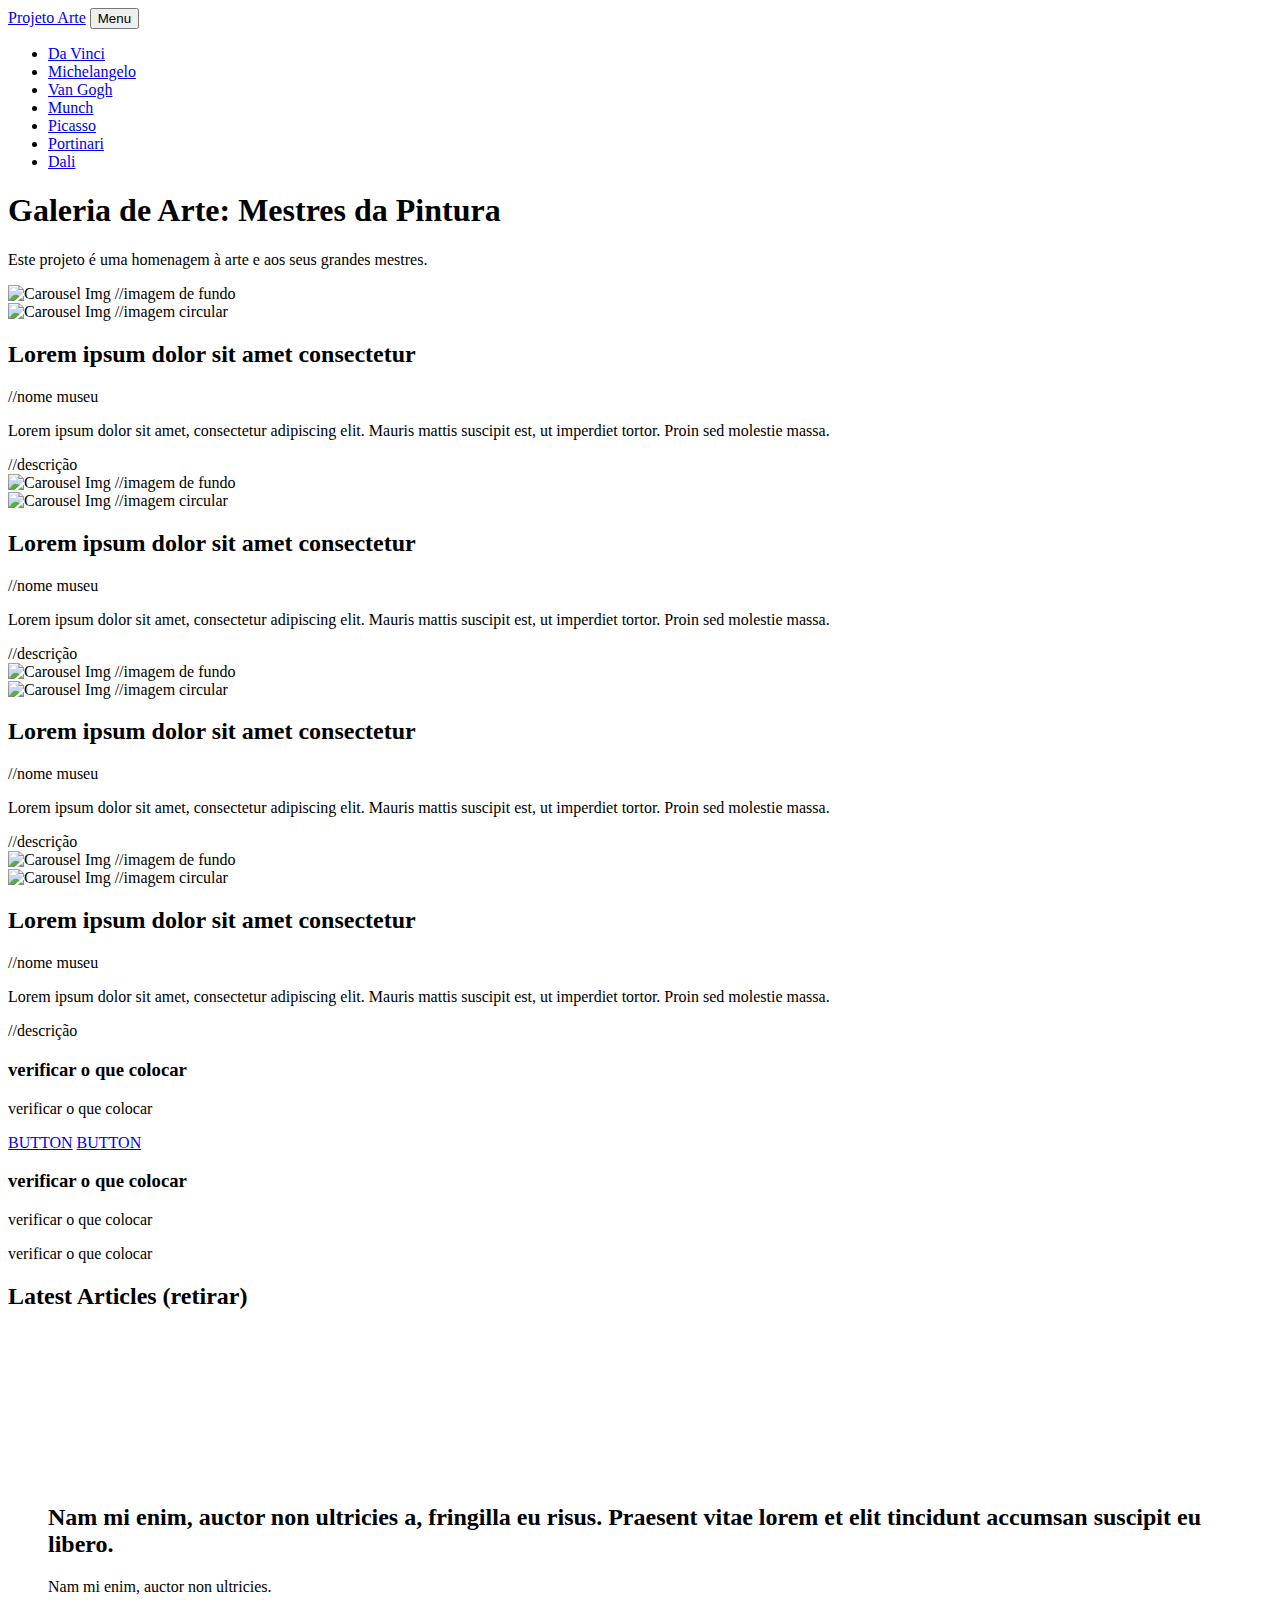
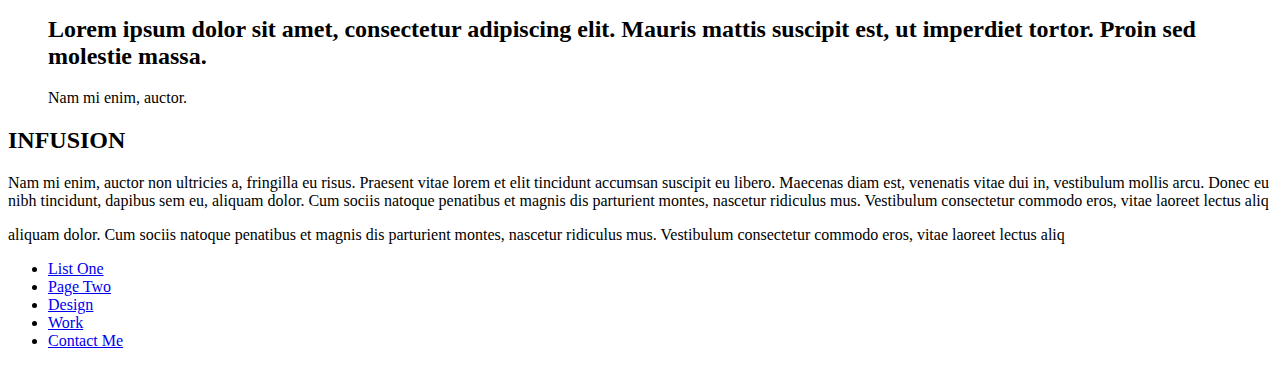
==== public/index.html @ d1f0acb3 "Add files via upload" ====
<!doctype html>
<html lang="pt-br">
    <head>
        <title> Projeto Arte </title>
        <meta charset="utf-8">  
        <meta name="viewport" content="width=device-width, initial-scale=1">
        <meta name="author" content="Thayná">
        <meta name="description" content="Este projeto é uma homenagem à arte e aos seus grandes mestres.">
        <meta name="keywords" content="html5, tecnologia">

        <script src="https://kit.fontawesome.com/cc080146df.js" crossorigin="anonymous"></script>

        <link rel="stylesheet" href=""> 
    </head>
  
    <body>
        
        <header>
          <a href="index.html">Projeto Arte</a>
          
          <button>Menu</button>
          
          <nav>
            <ul>
              <li><a href="#">Da Vinci</a></li>
              <li><a href="#">Michelangelo</a></li>
              <li><a href="#">Van Gogh</a></li>
              <li><a href="#">Munch</a></li>
              <li><a href="#">Picasso</a></li>
              <li><a href="#">Portinari</a></li>
              <li><a href="#">Dali</a></li>
            </ul>
          </nav>
        </header>
        
        <section>            
          <h1>
            Galeria de Arte: Mestres da Pintura
          </h1>
          <p>Este projeto é uma homenagem à arte e aos seus grandes mestres.</p>                      
        </section>

        
        <section>
          <article>               
            
            <img src="img/c01.jpg" alt="Carousel Img"> //imagem de fundo
            
            <div>
              <img src="img/teamsprite_01.png" alt="Carousel Img"> //imagem circular
            </div>
            <div>
              <h2>Lorem ipsum dolor sit amet consectetur</h2>  //nome museu
              <p>Lorem ipsum dolor sit amet, consectetur adipiscing elit. Mauris mattis suscipit est, ut imperdiet 
                tortor. Proin sed molestie massa.</p> //descrição
            </div>

            <img src="img/c01.jpg" alt="Carousel Img"> //imagem de fundo
            
            <div>
              <img src="img/teamsprite_01.png" alt="Carousel Img"> //imagem circular
            </div>
            <div>
              <h2>Lorem ipsum dolor sit amet consectetur</h2>  //nome museu
              <p>Lorem ipsum dolor sit amet, consectetur adipiscing elit. Mauris mattis suscipit est, ut imperdiet 
                tortor. Proin sed molestie massa.</p> //descrição
            </div>

            <img src="img/c01.jpg" alt="Carousel Img"> //imagem de fundo
            
            <div>
              <img src="img/teamsprite_01.png" alt="Carousel Img"> //imagem circular
            </div>
            <div>
              <h2>Lorem ipsum dolor sit amet consectetur</h2>  //nome museu
              <p>Lorem ipsum dolor sit amet, consectetur adipiscing elit. Mauris mattis suscipit est, ut imperdiet 
                tortor. Proin sed molestie massa.</p> //descrição
            </div>

            <img src="img/c01.jpg" alt="Carousel Img"> //imagem de fundo
            
            <div>
              <img src="img/teamsprite_01.png" alt="Carousel Img"> //imagem circular
            </div>
            <div>
              <h2>Lorem ipsum dolor sit amet consectetur</h2>  //nome museu
              <p>Lorem ipsum dolor sit amet, consectetur adipiscing elit. Mauris mattis suscipit est, ut imperdiet 
                tortor. Proin sed molestie massa.</p> //descrição
            </div>
          </article>            
        </section>
        

        <section>
          
          <article>
            <h3>verificar o que colocar</h3>
            <p>verificar o que colocar</p>            
            <a href="#">BUTTON</a>
            <a href="#">BUTTON</a>
          </article>

          <article>
            <h3>verificar o que colocar</h3>
            <p>verificar o que colocar</p>
            <p>verificar o que colocar</p>
          </article>  
          
        </section>

        <section>
          <h2>Latest Articles (retirar)</h2>

          <div>
              <a href="#"><img src="img/articles/01.jpg" alt=""></a>
              <a href="#"><img src="img/articles/02.jpg" alt=""></a>
              <a href="#"><img src="img/articles/03.jpg" alt=""></a>
              <a href="#"><img src="img/articles/04.jpg" alt=""></a>
              <a href="#"><img src="img/articles/05.jpg" alt=""></a>
              <a href="#"><img src="img/articles/06.jpg" alt=""></a>
              <a href="#"><img src="img/articles/07.jpg" alt=""></a>
              <a href="#"><img src="img/articles/08.jpg" alt=""></a>
              <a href="#"><img src="img/articles/09.jpg" alt=""></a>
              <a href="#"><img src="img/articles/10.jpg" alt=""></a>
              <a href="#"><img src="img/articles/11.jpg" alt=""></a>
              <a href="#"><img src="img/articles/12.jpg" alt=""></a>
          </div>
        </section>

        <div>            
          <div>
            <figure><img alt="" src="img/slider/slide-01.png" /></figure>
            <figure><img alt="" src="img/slider/slide-02.png" /></figure>
            <figure><img alt="" src="img/slider/slide-01.png" /></figure>
            <figure><img alt="" src="img/slider/slide-02.png" /></figure>
            <span class="prev"><i class="fas fa-angle-left fa-4x"></i></span>
            <span class="next"><i class="fas fa-angle-right fa-4x"></i></span>
          </div>                    
        </div>
        
        <section>

          <div>
            <figure>
              <h2>Nam mi enim, auctor non ultricies a, fringilla eu risus. Praesent vitae lorem et elit tincidunt accumsan suscipit eu libero. </h2>
              <figcaption>
                Nam mi enim, auctor non ultricies.
              </figcaption>
            </figure>
            <figure>
              <h2>Lorem ipsum dolor sit amet, consectetur adipiscing elit. Mauris mattis suscipit est, ut imperdiet tortor. Proin sed molestie massa.</h2>
              <figcaption>
                Nam mi enim, auctor.
              </figcaption>
            </figure>
          </div>
          
          <span class="prev"><i class="fas fa-angle-left fa-2x"></i></span>
          <span class="next"><i class="fas fa-angle-right fa-2x"></i></span>
          
        </section>

        <footer>
          <h2>INFUSION</h2>
        
          <p>Nam mi enim, auctor non ultricies a, fringilla eu risus. Praesent vitae lorem et elit tincidunt accumsan suscipit eu libero. Maecenas diam est, venenatis vitae dui in, vestibulum mollis arcu. Donec eu nibh tincidunt, dapibus sem eu, aliquam dolor. Cum sociis natoque penatibus et magnis dis parturient montes, nascetur ridiculus mus. Vestibulum consectetur commodo eros, vitae laoreet lectus aliq</p>

          <p>aliquam dolor. Cum sociis natoque penatibus et magnis dis parturient montes, nascetur ridiculus mus. Vestibulum consectetur commodo eros, vitae laoreet lectus aliq</p>

          <ul>
            <li><a href="#">List One</a></li>
            <li><a href="#">Page Two</a></li>
            <li><a href="#">Design</a></li>
            <li><a href="#">Work</a></li>
            <li><a href="#">Contact Me</a></li>
          </ul>
        </footer>
    </body>
</html>
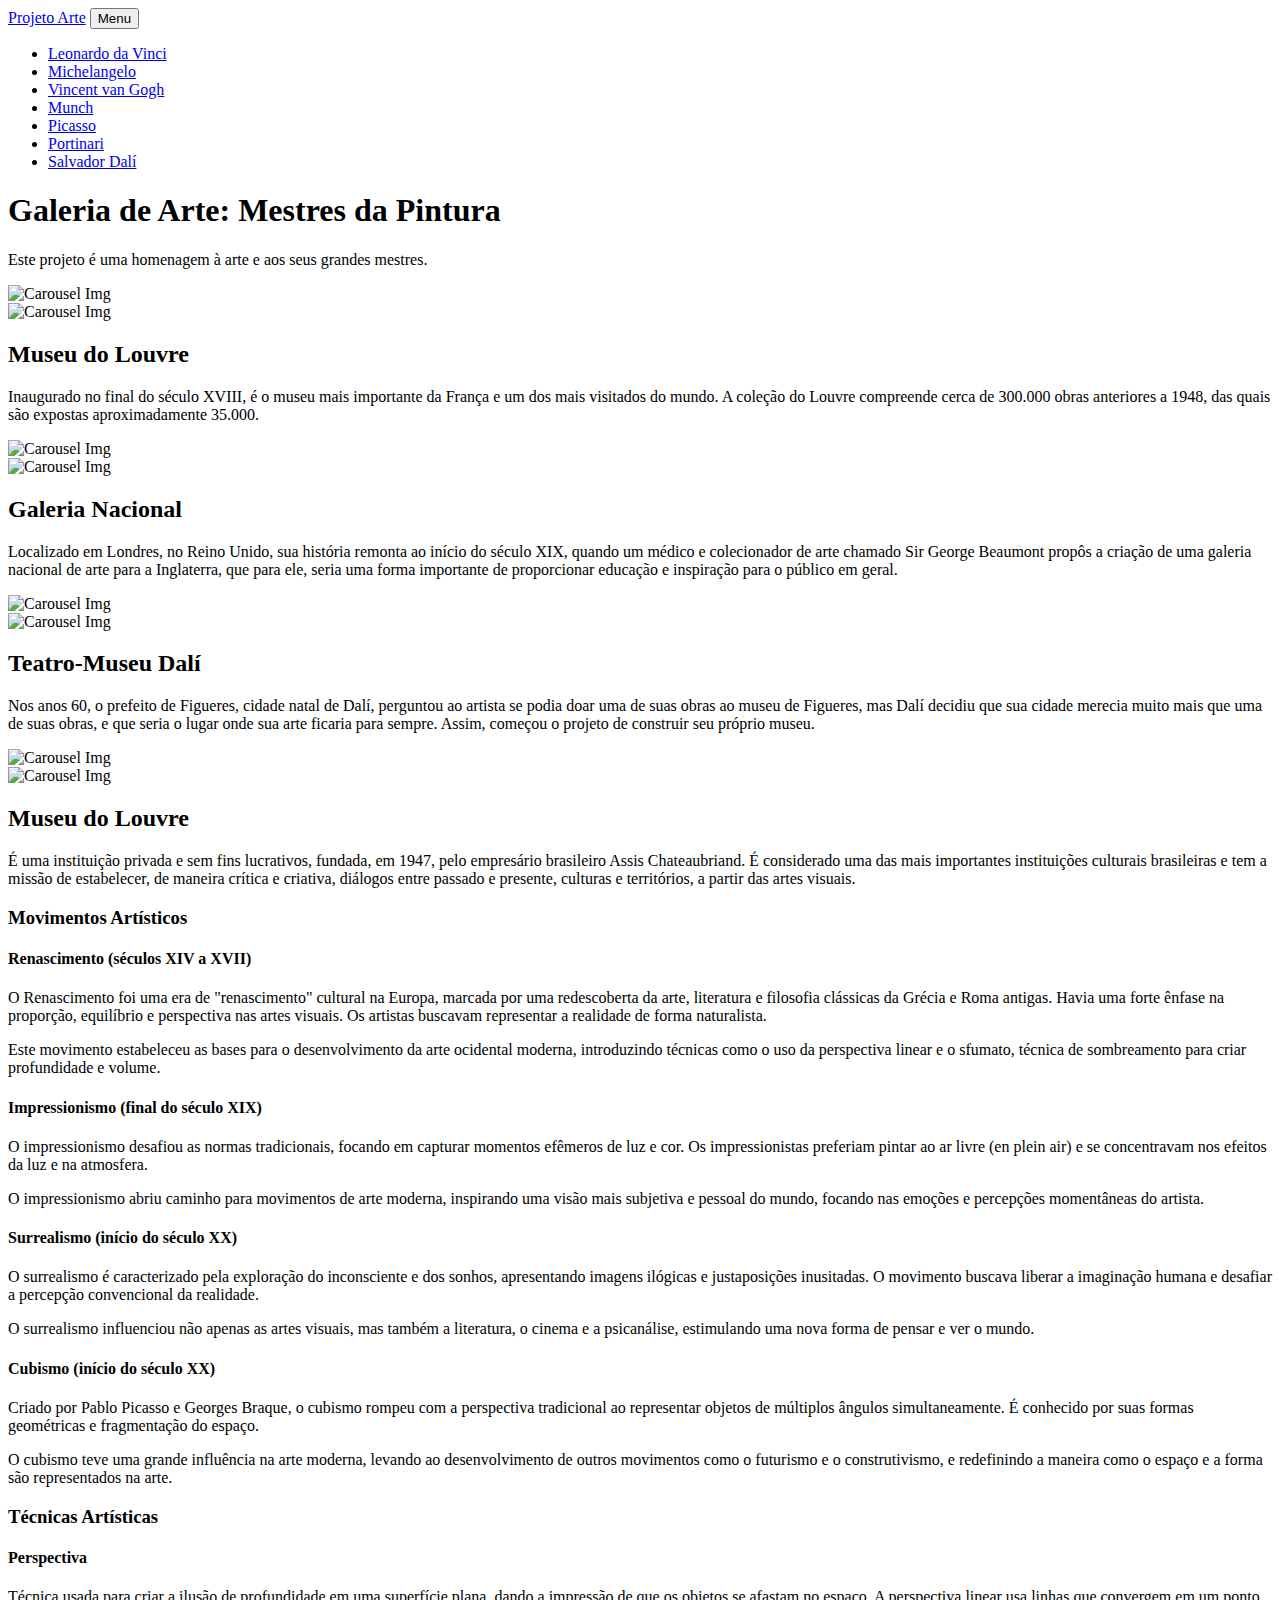
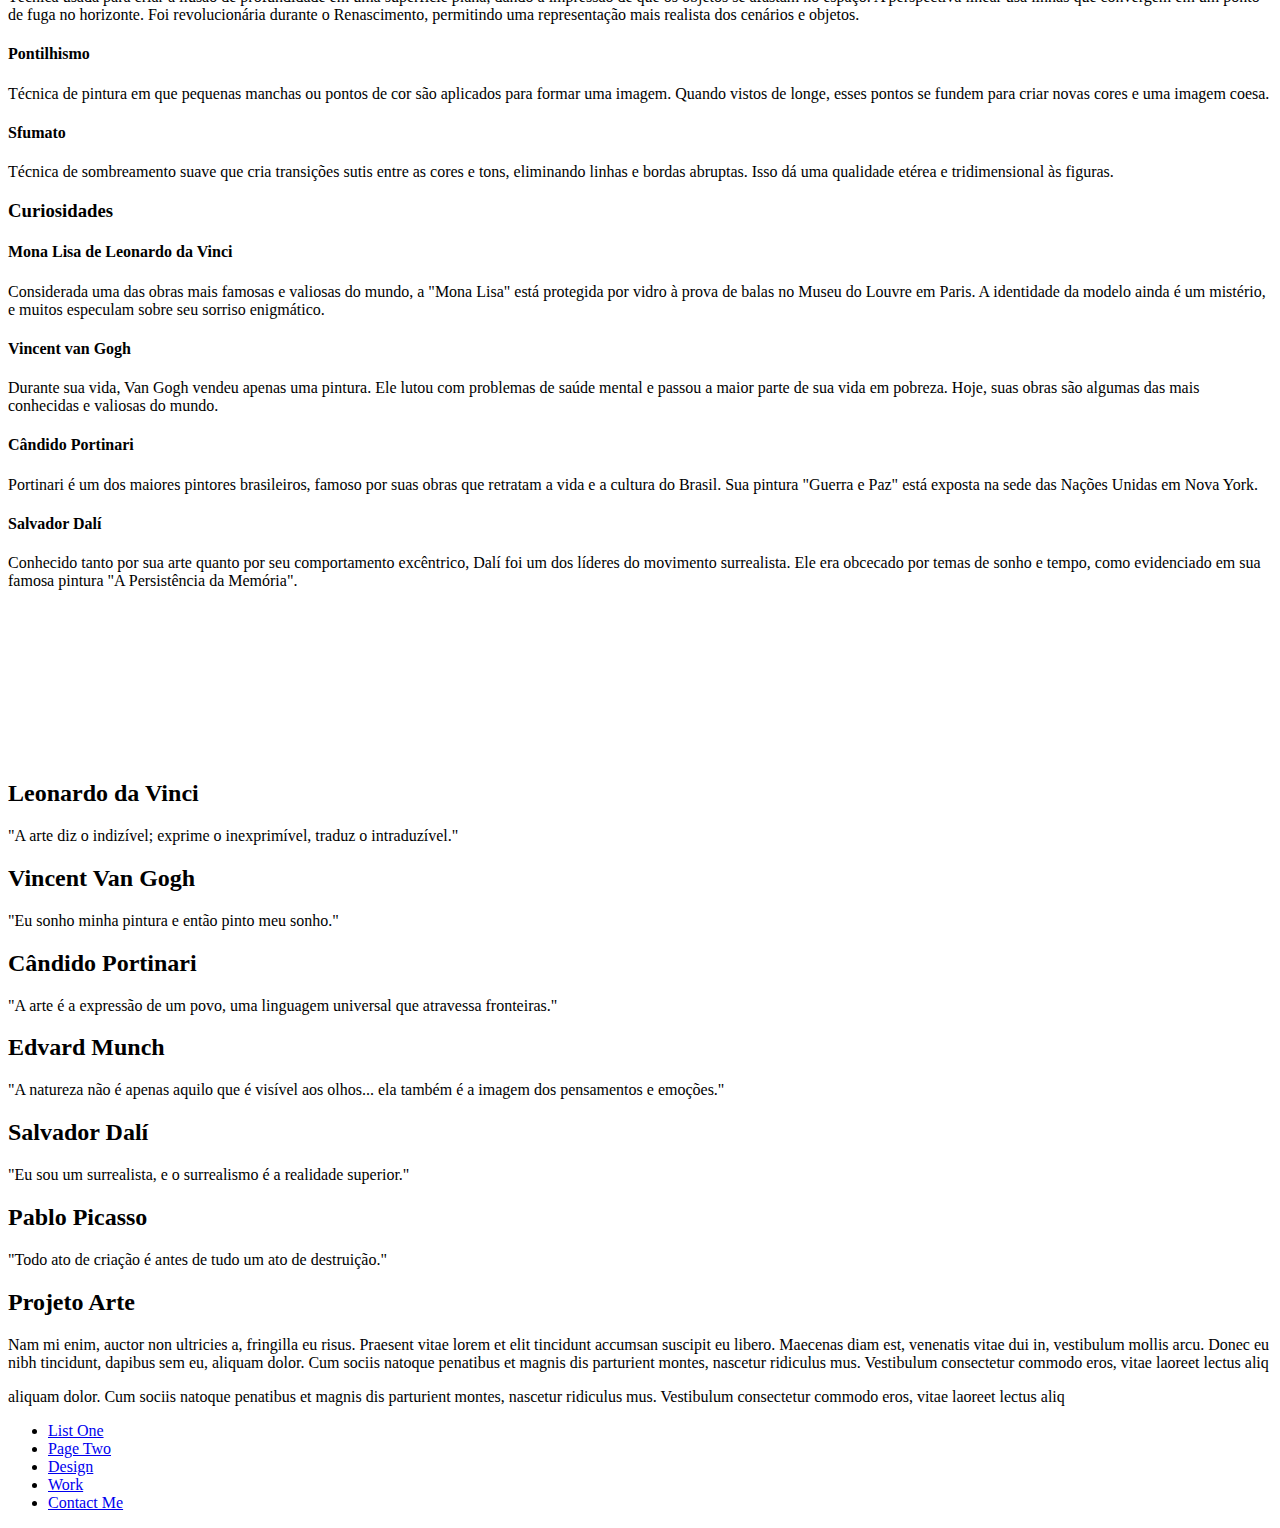
==== commit 824fe67d: "Alterações no corpo do HTML." ====
--- a/public/index.html
+++ b/public/index.html
@@ -10,7 +10,7 @@
 
         <script src="https://kit.fontawesome.com/cc080146df.js" crossorigin="anonymous"></script>
 
-        <link rel="stylesheet" href=""> 
+        <link rel="stylesheet" href="/public/style.css"> 
     </head>
   
     <body>
@@ -22,13 +22,13 @@
           
           <nav>
             <ul>
-              <li><a href="#">Da Vinci</a></li>
+              <li><a href="#">Leonardo da Vinci</a></li>
               <li><a href="#">Michelangelo</a></li>
-              <li><a href="#">Van Gogh</a></li>
+              <li><a href="#">Vincent van Gogh</a></li>
               <li><a href="#">Munch</a></li>
               <li><a href="#">Picasso</a></li>
               <li><a href="#">Portinari</a></li>
-              <li><a href="#">Dali</a></li>
+              <li><a href="#">Salvador Dalí</a></li>
             </ul>
           </nav>
         </header>
@@ -40,90 +40,136 @@
           <p>Este projeto é uma homenagem à arte e aos seus grandes mestres.</p>                      
         </section>
 
-        
-        <section>
-          <article>               
-            
-            <img src="img/c01.jpg" alt="Carousel Img"> //imagem de fundo
-            
-            <div>
-              <img src="img/teamsprite_01.png" alt="Carousel Img"> //imagem circular
-            </div>
-            <div>
-              <h2>Lorem ipsum dolor sit amet consectetur</h2>  //nome museu
-              <p>Lorem ipsum dolor sit amet, consectetur adipiscing elit. Mauris mattis suscipit est, ut imperdiet 
-                tortor. Proin sed molestie massa.</p> //descrição
-            </div>
-
-            <img src="img/c01.jpg" alt="Carousel Img"> //imagem de fundo
-            
-            <div>
-              <img src="img/teamsprite_01.png" alt="Carousel Img"> //imagem circular
-            </div>
-            <div>
-              <h2>Lorem ipsum dolor sit amet consectetur</h2>  //nome museu
-              <p>Lorem ipsum dolor sit amet, consectetur adipiscing elit. Mauris mattis suscipit est, ut imperdiet 
-                tortor. Proin sed molestie massa.</p> //descrição
-            </div>
-
-            <img src="img/c01.jpg" alt="Carousel Img"> //imagem de fundo
-            
-            <div>
-              <img src="img/teamsprite_01.png" alt="Carousel Img"> //imagem circular
-            </div>
-            <div>
-              <h2>Lorem ipsum dolor sit amet consectetur</h2>  //nome museu
-              <p>Lorem ipsum dolor sit amet, consectetur adipiscing elit. Mauris mattis suscipit est, ut imperdiet 
-                tortor. Proin sed molestie massa.</p> //descrição
-            </div>
-
-            <img src="img/c01.jpg" alt="Carousel Img"> //imagem de fundo
-            
-            <div>
-              <img src="img/teamsprite_01.png" alt="Carousel Img"> //imagem circular
-            </div>
-            <div>
-              <h2>Lorem ipsum dolor sit amet consectetur</h2>  //nome museu
-              <p>Lorem ipsum dolor sit amet, consectetur adipiscing elit. Mauris mattis suscipit est, ut imperdiet 
-                tortor. Proin sed molestie massa.</p> //descrição
-            </div>
-          </article>            
+        <section>
+          <article>               
+            
+            <img src="/assets/images/monalisa.png" alt="Carousel Img">
+            
+            <div>
+              <img src="/assets/images/louvre.png" alt="Carousel Img">
+            </div>
+            <div>
+              <h2>Museu do Louvre</h2>
+              <p>Inaugurado no final do século XVIII, é o museu mais importante da França e um dos mais visitados do mundo. A coleção do Louvre compreende cerca de 300.000 obras anteriores a 1948, das quais são expostas aproximadamente 35.000.</p>
+            </div>
+
+          </article>   
+          
+          <article>               
+            
+            <img src="/assets/images/osgirassois.png" alt="Carousel Img">
+            
+            <div>
+              <img src="/assets/images/nationalgallery.png" alt="Carousel Img">
+            </div>
+            <div>
+              <h2>Galeria Nacional</h2>
+              <p>Localizado em Londres, no Reino Unido, sua história remonta ao início do século XIX, quando um médico e colecionador de arte chamado Sir George Beaumont propôs a criação de uma galeria nacional de arte para a Inglaterra, que para ele, seria uma forma importante de proporcionar educação e inspiração para o público em geral.</p>
+            </div>
+
+          </article> 
+
+          <article>               
+            
+            <img src="/assets/images/persistenciadamemoria.png" alt="Carousel Img">
+            
+            <div>
+              <img src="/assets/images/museudali.png" alt="Carousel Img">
+            </div>
+            <div>
+              <h2>Teatro-Museu Dalí</h2>
+              <p>Nos anos 60, o prefeito de Figueres, cidade natal de Dalí, perguntou ao artista se podia doar uma de suas obras ao museu de Figueres, mas Dalí decidiu que sua cidade merecia muito mais que uma de suas obras, e que seria o lugar onde sua arte ficaria para sempre. Assim, começou o projeto de construir seu próprio museu.</p>
+            </div>
+
+          </article> 
+
+          <article>               
+            
+            <img src="/assets/images/osretirantes.png" alt="Carousel Img">
+            
+            <div>
+              <img src="/assets/images/museuartesaopaulo.png" alt="Carousel Img">
+            </div>
+            <div>
+              <h2>Museu do Louvre</h2>
+              <p>É uma instituição privada e sem fins lucrativos, fundada, em 1947, pelo empresário brasileiro Assis Chateaubriand.  É considerado uma das mais importantes instituições culturais brasileiras e tem a missão de estabelecer, de maneira crítica e criativa, diálogos entre passado e presente, culturas e territórios, a partir das artes visuais.</p>
+            </div>
+
+          </article> 
+
         </section>
         
 
         <section>
           
           <article>
-            <h3>verificar o que colocar</h3>
-            <p>verificar o que colocar</p>            
-            <a href="#">BUTTON</a>
-            <a href="#">BUTTON</a>
+            <h3>Movimentos Artísticos</h3>
+
+            <h4>Renascimento (séculos XIV a XVII)</h4>
+
+            <p>O Renascimento foi uma era de "renascimento" cultural na Europa, marcada por uma redescoberta da arte, literatura e filosofia clássicas da Grécia e Roma antigas. Havia uma forte ênfase na proporção, equilíbrio e perspectiva nas artes visuais. Os artistas buscavam representar a realidade de forma naturalista.</p>            
+            <p>Este movimento estabeleceu as bases para o desenvolvimento da arte ocidental moderna, introduzindo técnicas como o uso da perspectiva linear e o sfumato, técnica de sombreamento para criar profundidade e volume.</p>
+        
+            <h4>Impressionismo (final do século XIX)</h4>
+
+            <p>O impressionismo desafiou as normas tradicionais, focando em capturar momentos efêmeros de luz e cor. Os impressionistas preferiam pintar ao ar livre (en plein air) e se concentravam nos efeitos da luz e na atmosfera.</p>
+            <p>O impressionismo abriu caminho para movimentos de arte moderna, inspirando uma visão mais subjetiva e pessoal do mundo, focando nas emoções e percepções momentâneas do artista.</p>
+
+            <h4>Surrealismo (início do século XX)</h4>
+
+            <p>O surrealismo é caracterizado pela exploração do inconsciente e dos sonhos, apresentando imagens ilógicas e justaposições inusitadas. O movimento buscava liberar a imaginação humana e desafiar a percepção convencional da realidade.</p>
+            <p>O surrealismo influenciou não apenas as artes visuais, mas também a literatura, o cinema e a psicanálise, estimulando uma nova forma de pensar e ver o mundo.</p>
+
+            <h4>Cubismo (início do século XX)</h4>
+
+            <p>Criado por Pablo Picasso e Georges Braque, o cubismo rompeu com a perspectiva tradicional ao representar objetos de múltiplos ângulos simultaneamente. É conhecido por suas formas geométricas e fragmentação do espaço.</p>
+            <p>O cubismo teve uma grande influência na arte moderna, levando ao desenvolvimento de outros movimentos como o futurismo e o construtivismo, e redefinindo a maneira como o espaço e a forma são representados na arte.</p>
           </article>
 
           <article>
-            <h3>verificar o que colocar</h3>
-            <p>verificar o que colocar</p>
-            <p>verificar o que colocar</p>
-          </article>  
-          
-        </section>
-
-        <section>
-          <h2>Latest Articles (retirar)</h2>
+            <h3>Técnicas Artísticas</h3>
+
+            <h4>Perspectiva</h4>
+            <p>Técnica usada para criar a ilusão de profundidade em uma superfície plana, dando a impressão de que os objetos se afastam no espaço. A perspectiva linear usa linhas que convergem em um ponto de fuga no horizonte. Foi revolucionária durante o Renascimento, permitindo uma representação mais realista dos cenários e objetos.</p>
+
+            <h4>Pontilhismo</h4>
+            <p>Técnica de pintura em que pequenas manchas ou pontos de cor são aplicados para formar uma imagem. Quando vistos de longe, esses pontos se fundem para criar novas cores e uma imagem coesa.</p>
+
+            <h4>Sfumato</h4>
+            <p>Técnica de sombreamento suave que cria transições sutis entre as cores e tons, eliminando linhas e bordas abruptas. Isso dá uma qualidade etérea e tridimensional às figuras.</p>
+            
+            <h3>Curiosidades</h3>
+
+            <h4>Mona Lisa de Leonardo da Vinci</h4>
+            <p>Considerada uma das obras mais famosas e valiosas do mundo, a "Mona Lisa" está protegida por vidro à prova de balas no Museu do Louvre em Paris. A identidade da modelo ainda é um mistério, e muitos especulam sobre seu sorriso enigmático.</p>
+
+            <h4>Vincent van Gogh</h4>
+            <p>Durante sua vida, Van Gogh vendeu apenas uma pintura. Ele lutou com problemas de saúde mental e passou a maior parte de sua vida em pobreza. Hoje, suas obras são algumas das mais conhecidas e valiosas do mundo.</p>
+
+            <h4>Cândido Portinari</h4>
+            <p>Portinari é um dos maiores pintores brasileiros, famoso por suas obras que retratam a vida e a cultura do Brasil. Sua pintura "Guerra e Paz" está exposta na sede das Nações Unidas em Nova York.</p>
+
+            <h4>Salvador Dalí</h4>
+            <p>Conhecido tanto por sua arte quanto por seu comportamento excêntrico, Dalí foi um dos líderes do movimento surrealista. Ele era obcecado por temas de sonho e tempo, como evidenciado em sua famosa pintura "A Persistência da Memória".</p>
+          </article>
+
+        </section>
+
+        <section>
 
           <div>
-              <a href="#"><img src="img/articles/01.jpg" alt=""></a>
-              <a href="#"><img src="img/articles/02.jpg" alt=""></a>
-              <a href="#"><img src="img/articles/03.jpg" alt=""></a>
-              <a href="#"><img src="img/articles/04.jpg" alt=""></a>
-              <a href="#"><img src="img/articles/05.jpg" alt=""></a>
-              <a href="#"><img src="img/articles/06.jpg" alt=""></a>
-              <a href="#"><img src="img/articles/07.jpg" alt=""></a>
-              <a href="#"><img src="img/articles/08.jpg" alt=""></a>
-              <a href="#"><img src="img/articles/09.jpg" alt=""></a>
-              <a href="#"><img src="img/articles/10.jpg" alt=""></a>
-              <a href="#"><img src="img/articles/11.jpg" alt=""></a>
-              <a href="#"><img src="img/articles/12.jpg" alt=""></a>
+              <a href="#"><img src="/assets/images/monalisa.png" alt=""></a>
+              <a href="#"><img src="/assets/images/criacaodeadao.png" alt=""></a>
+              <a href="#"><img src="/assets/images/noiteestrelada2.png" alt=""></a>
+              <a href="#"><img src="/assets/images/ansiedade.png" alt=""></a>
+              <a href="#"><img src="/assets/images/lereve.png" alt=""></a>
+              <a href="#"><img src="/assets/images/osretirantes.png" alt=""></a>
+              <a href="#"><img src="/assets/images/persistenciadamemoria.png" alt=""></a>
+              <a href="#"><img src="/assets/images/ogrito.png" alt=""></a>
+              <a href="#"><img src="/assets/images/damacomarminho.png" alt=""></a>
+              <a href="#"><img src="/assets/images/lavradordecafe.png" alt=""></a>
+              <a href="#"><img src="/assets/images/vangogh.png" alt=""></a>
+              <a href="#"><img src="/assets/images/tormentosantoantonio.png" alt=""></a>
           </div>
         </section>
 
@@ -141,18 +187,43 @@
         <section>
 
           <div>
-            <figure>
-              <h2>Nam mi enim, auctor non ultricies a, fringilla eu risus. Praesent vitae lorem et elit tincidunt accumsan suscipit eu libero. </h2>
-              <figcaption>
-                Nam mi enim, auctor non ultricies.
-              </figcaption>
-            </figure>
-            <figure>
-              <h2>Lorem ipsum dolor sit amet, consectetur adipiscing elit. Mauris mattis suscipit est, ut imperdiet tortor. Proin sed molestie massa.</h2>
-              <figcaption>
-                Nam mi enim, auctor.
-              </figcaption>
-            </figure>
+            <section>
+              <h2>Leonardo da Vinci</h2>
+              <figcaption>
+                "A arte diz o indizível; exprime o inexprimível, traduz o intraduzível."  
+              </figcaption>
+            </section>
+            <section>
+              <h2>Vincent Van Gogh</h2>
+              <figcaption>
+                "Eu sonho minha pintura e então pinto meu sonho."  
+              </figcaption>
+            </section>
+            <section>
+              <h2>Cândido Portinari</h2>
+              <figcaption>
+                "A arte é a expressão de um povo, uma linguagem universal que atravessa fronteiras." 
+              </figcaption>
+            </section>
+            <section>
+              <h2>Edvard Munch</h2>
+              <figcaption>
+                "A natureza não é apenas aquilo que é visível aos olhos... ela também é a imagem dos pensamentos e emoções." 
+              </figcaption>
+            </section>
+
+            <section>
+              <h2>Salvador Dalí</h2>
+              <figcaption>
+                "Eu sou um surrealista, e o surrealismo é a realidade superior." 
+              </figcaption>
+            </section>
+            <section>
+              <h2>Pablo Picasso</h2>
+              <figcaption>
+                "Todo ato de criação é antes de tudo um ato de destruição." 
+              </figcaption>
+            </section>
           </div>
           
           <span class="prev"><i class="fas fa-angle-left fa-2x"></i></span>
@@ -161,7 +232,7 @@
         </section>
 
         <footer>
-          <h2>INFUSION</h2>
+          <h2>Projeto Arte</h2>
         
           <p>Nam mi enim, auctor non ultricies a, fringilla eu risus. Praesent vitae lorem et elit tincidunt accumsan suscipit eu libero. Maecenas diam est, venenatis vitae dui in, vestibulum mollis arcu. Donec eu nibh tincidunt, dapibus sem eu, aliquam dolor. Cum sociis natoque penatibus et magnis dis parturient montes, nascetur ridiculus mus. Vestibulum consectetur commodo eros, vitae laoreet lectus aliq</p>
 
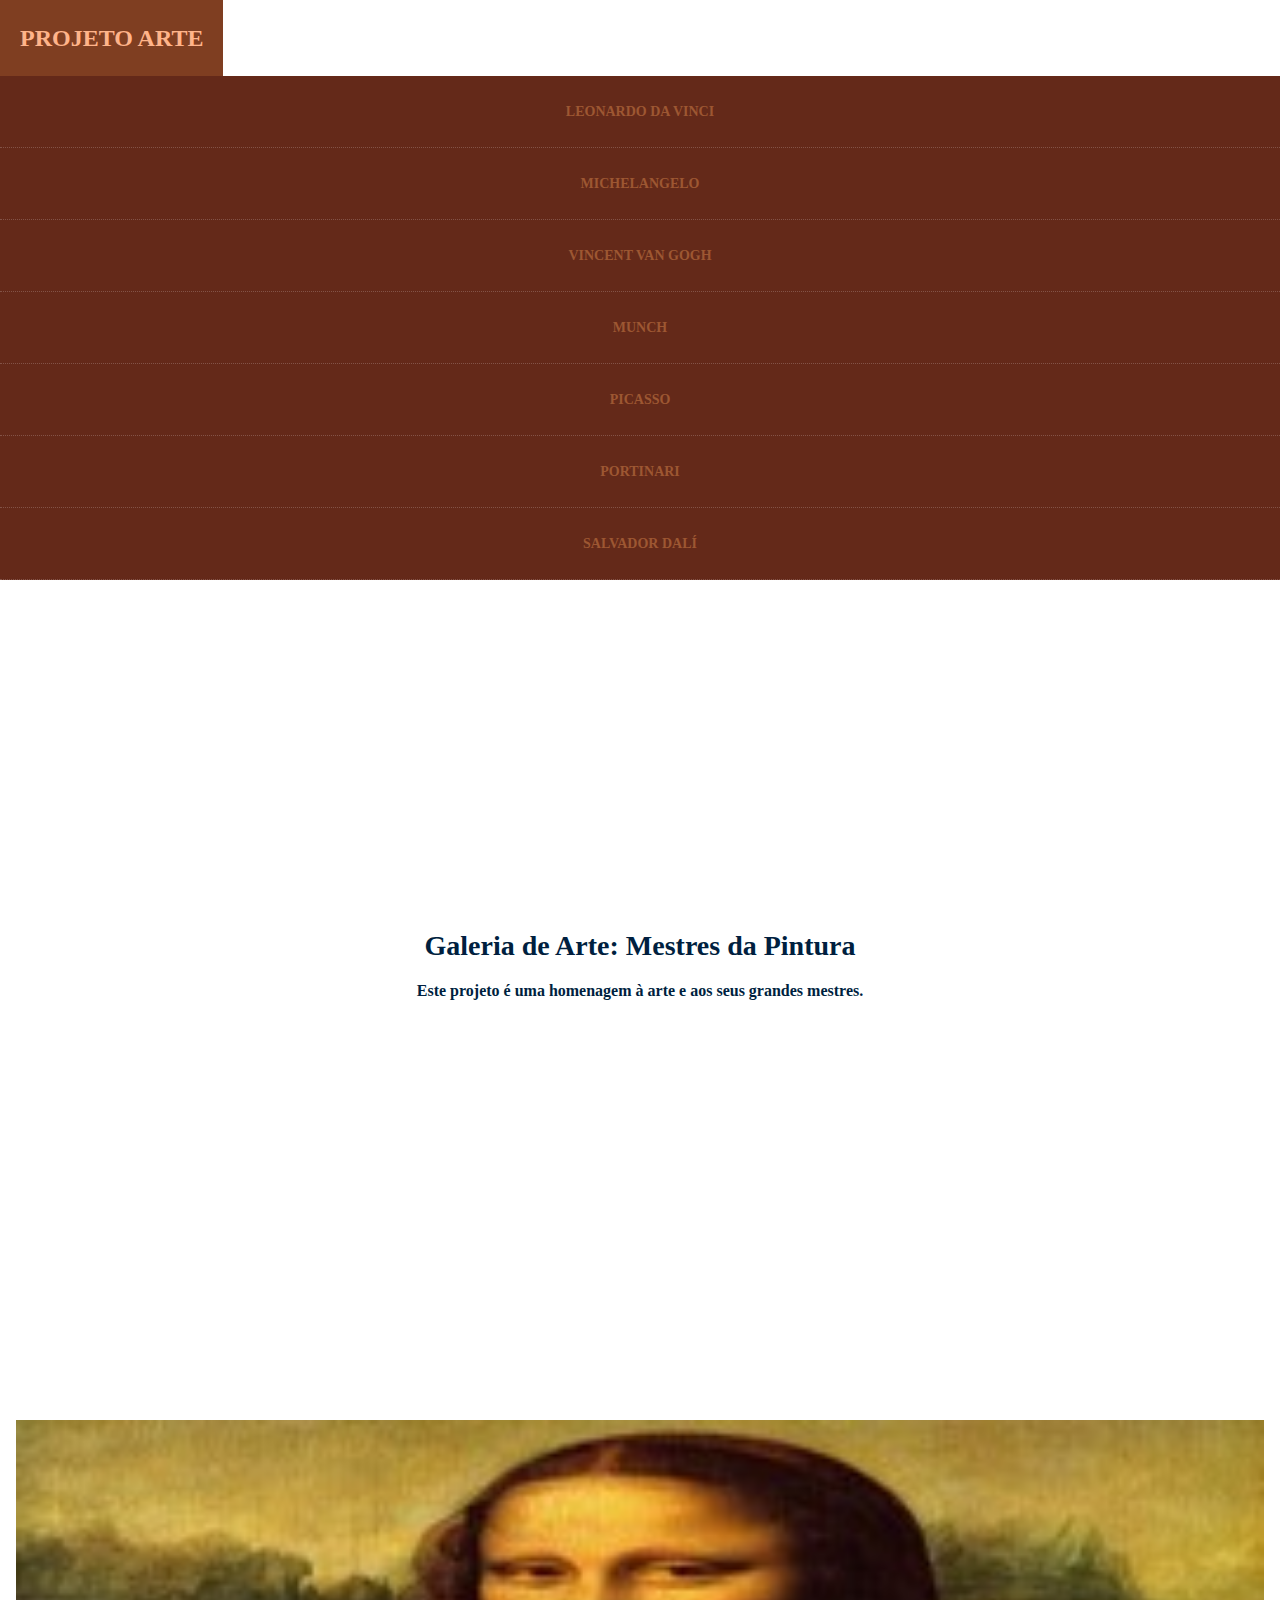
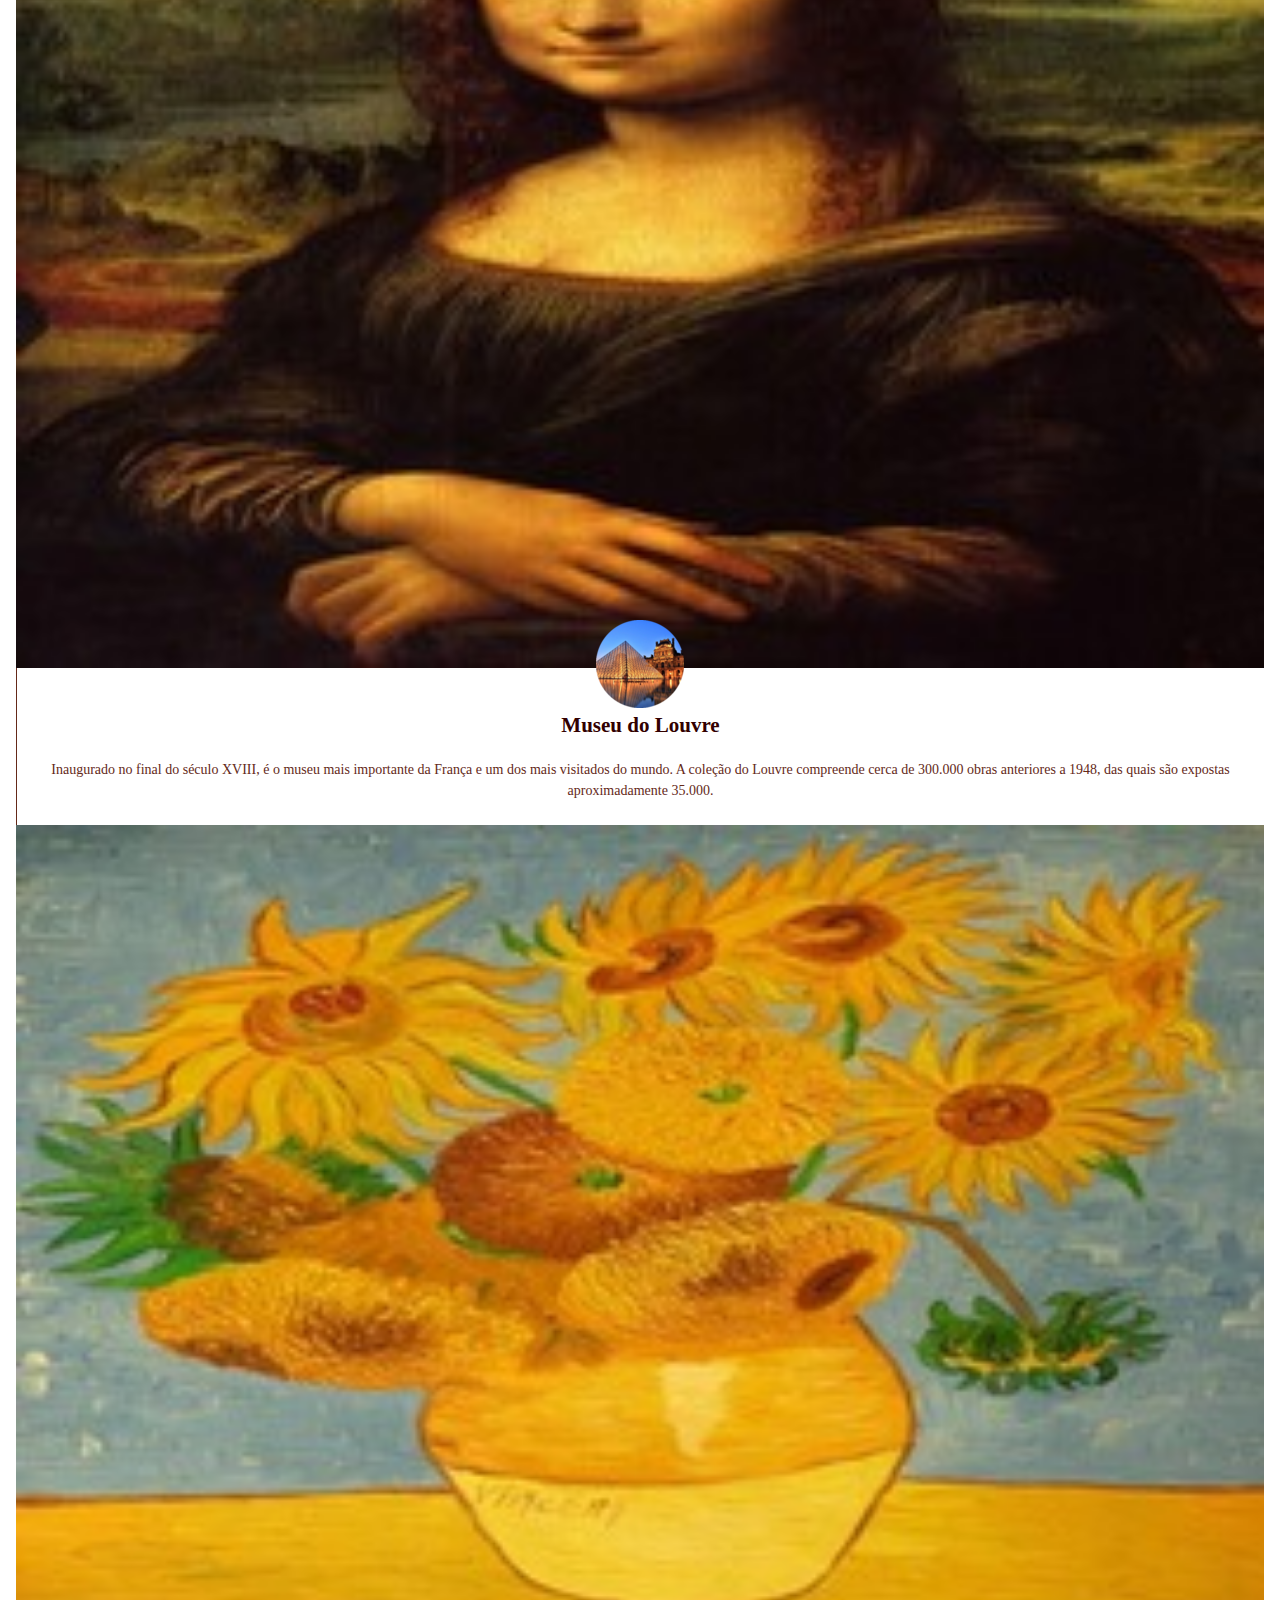
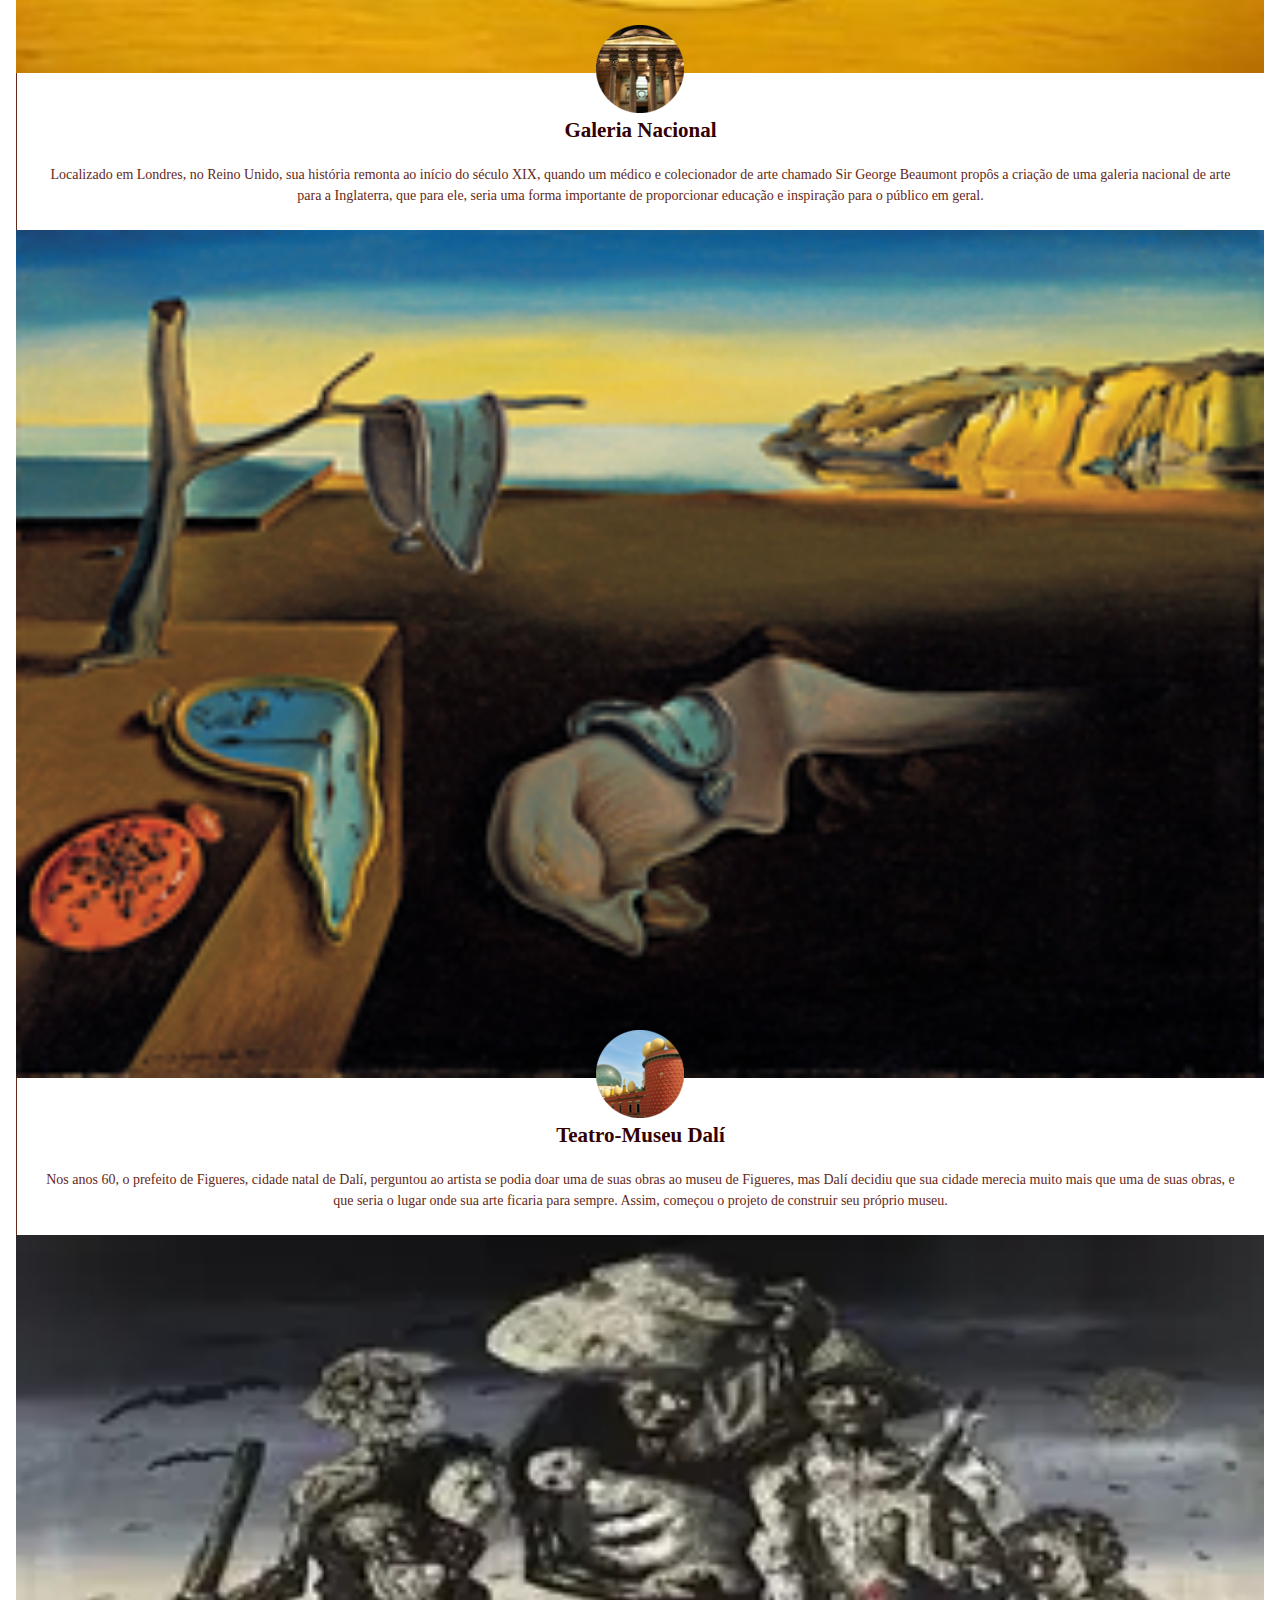
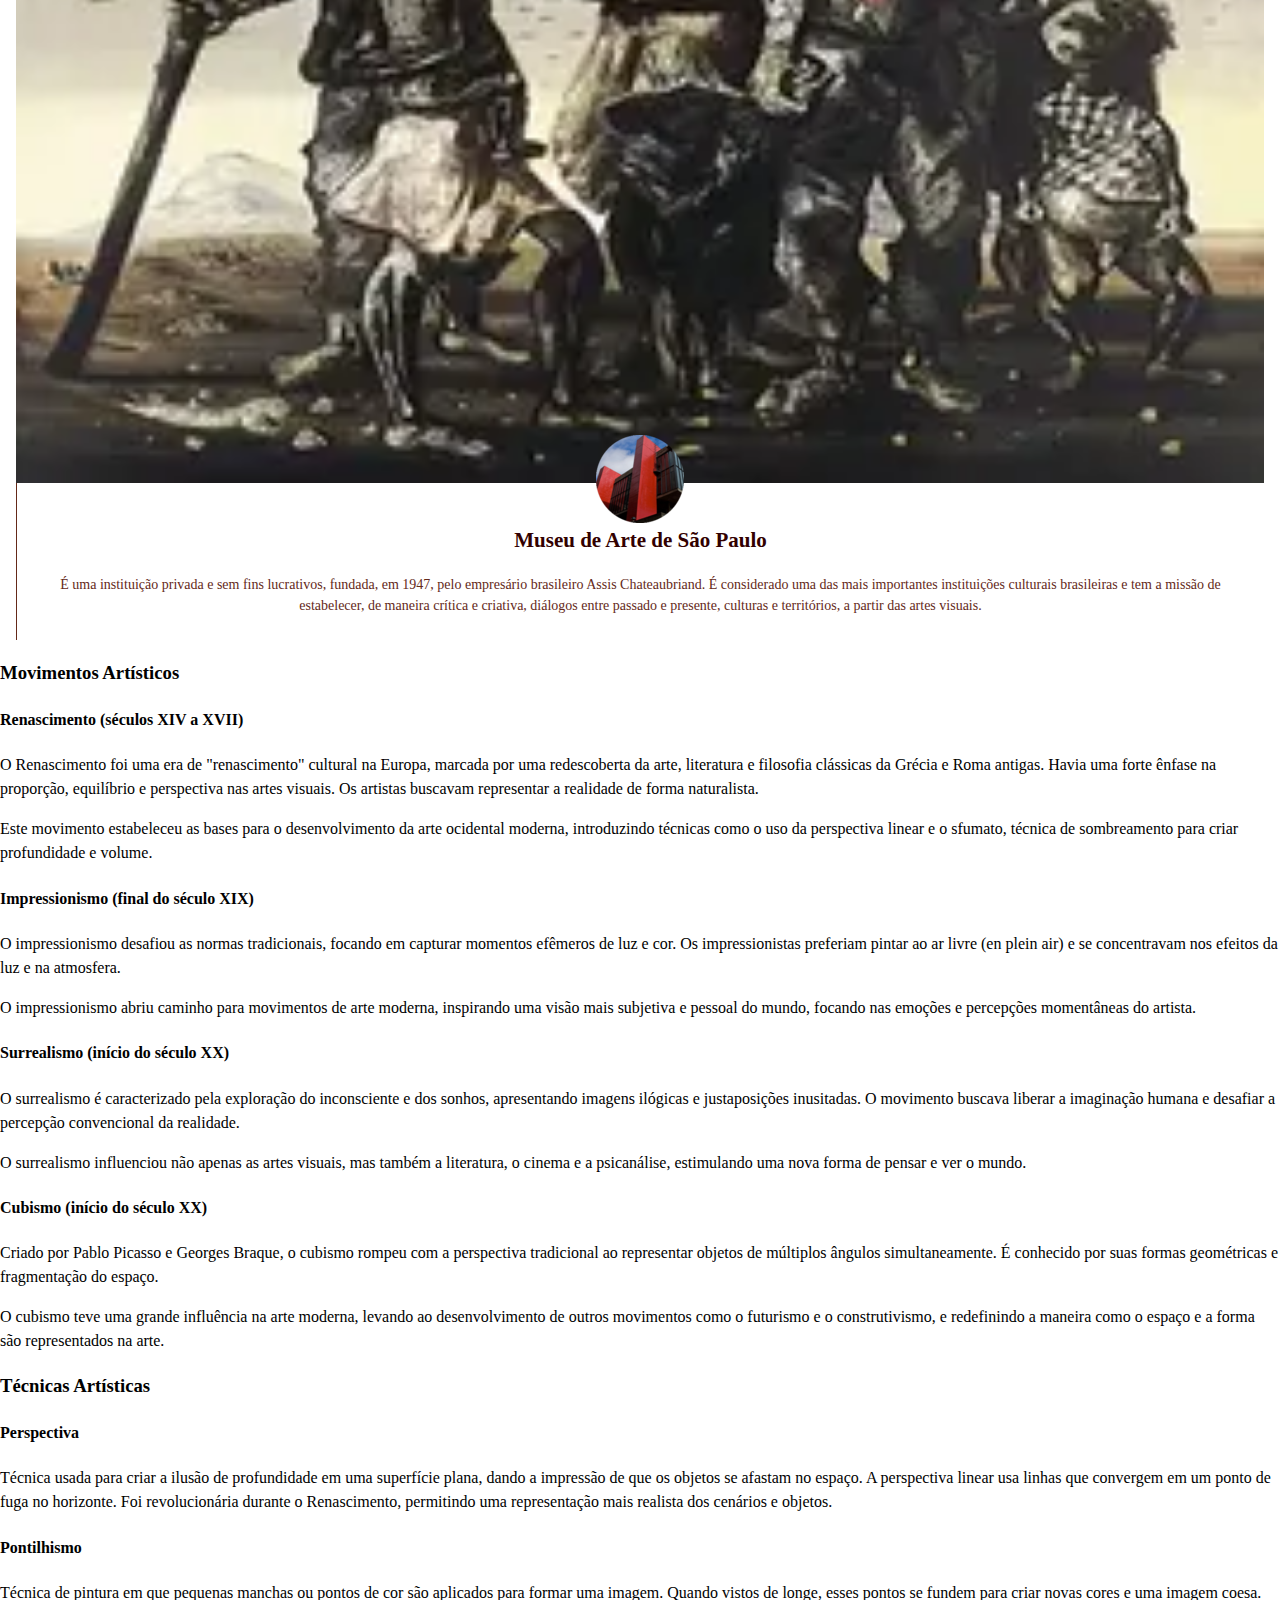
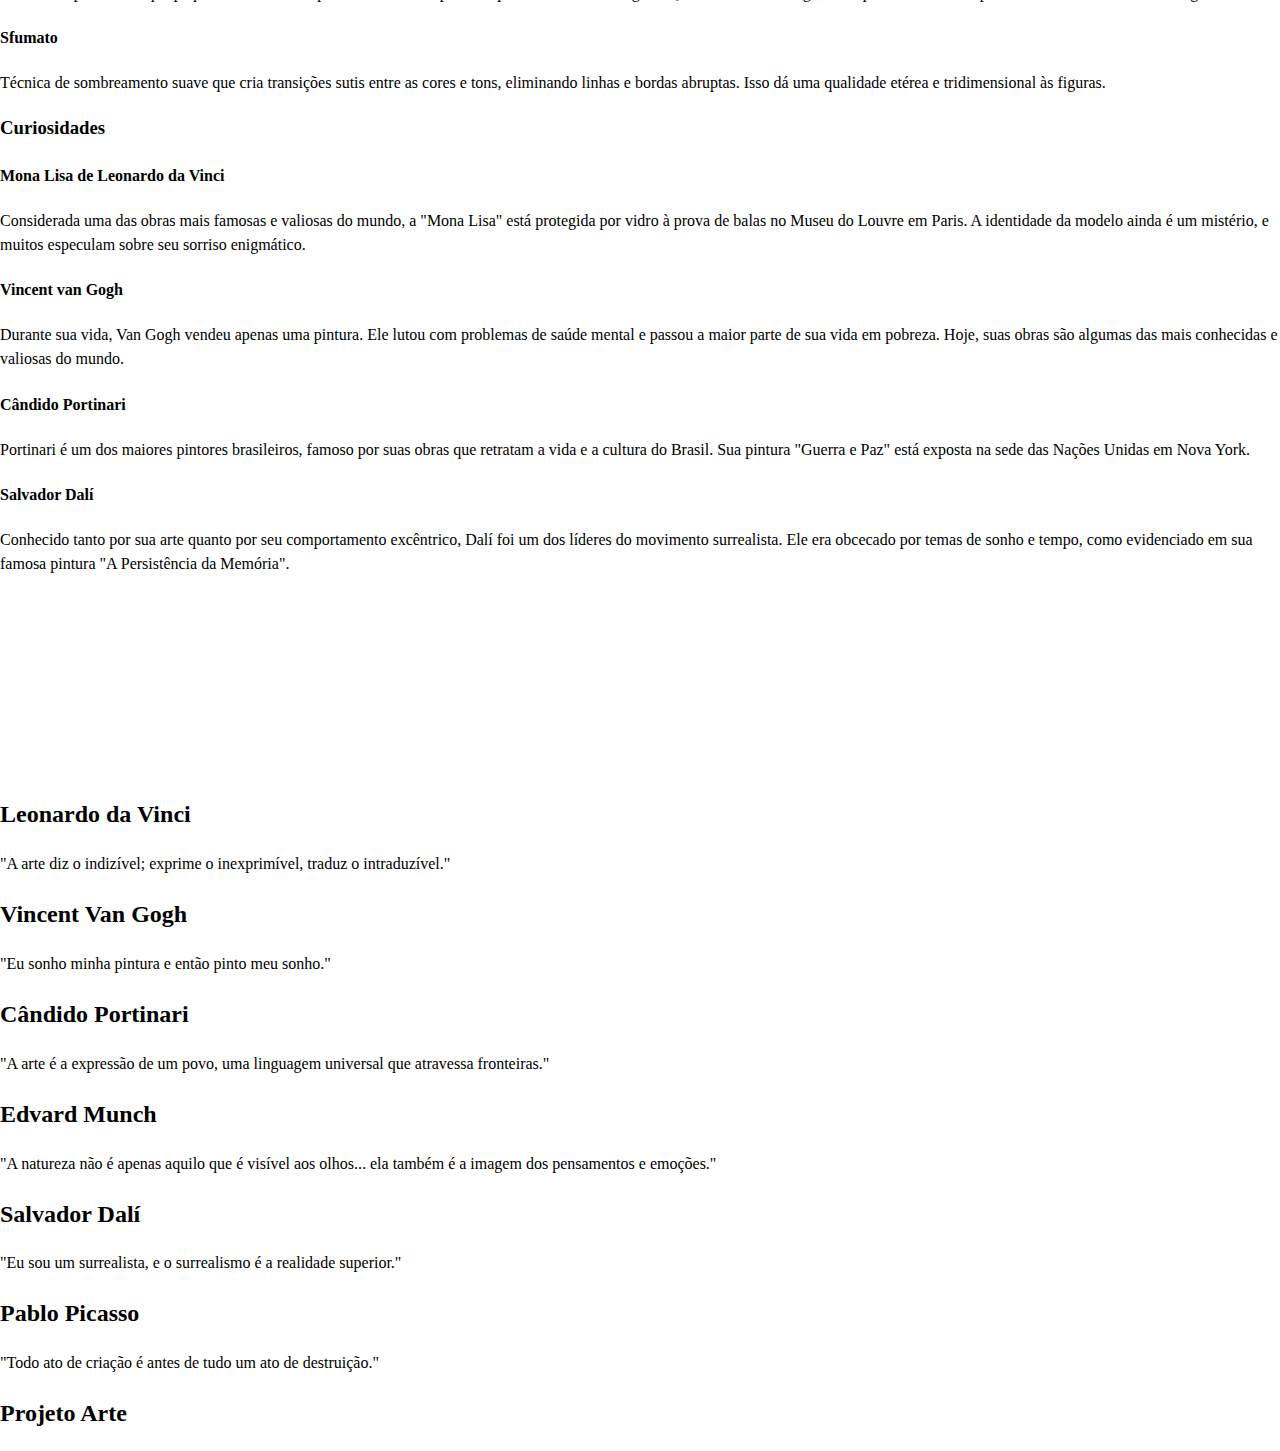
==== commit 18f55111: "Implementação de CSS e alteração de HTML." ====
--- a/public/index.html
+++ b/public/index.html
@@ -13,14 +13,14 @@
         <link rel="stylesheet" href="/public/style.css"> 
     </head>
   
-    <body>
-        
-        <header>
-          <a href="index.html">Projeto Arte</a>
-          
-          <button>Menu</button>
-          
-          <nav>
+    <body class="no-js">
+        
+        <header class="header">
+          <a href="index.html" class="logo">Projeto Arte</a>
+          
+          <button style="display: none;" class="header__btn">Menu</button>
+          
+          <nav class="header__nav">
             <ul>
               <li><a href="#">Leonardo da Vinci</a></li>
               <li><a href="#">Michelangelo</a></li>
@@ -33,72 +33,65 @@
           </nav>
         </header>
         
-        <section>            
-          <h1>
+        <section class="hero">            
+          <h1 class="hero__title">
             Galeria de Arte: Mestres da Pintura
           </h1>
-          <p>Este projeto é uma homenagem à arte e aos seus grandes mestres.</p>                      
-        </section>
-
-        <section>
-          <article>               
-            
-            <img src="/assets/images/monalisa.png" alt="Carousel Img">
-            
-            <div>
-              <img src="/assets/images/louvre.png" alt="Carousel Img">
-            </div>
-            <div>
-              <h2>Museu do Louvre</h2>
-              <p>Inaugurado no final do século XVIII, é o museu mais importante da França e um dos mais visitados do mundo. A coleção do Louvre compreende cerca de 300.000 obras anteriores a 1948, das quais são expostas aproximadamente 35.000.</p>
-            </div>
-
+          <p class="hero__text">Este projeto é uma homenagem à arte e aos seus grandes mestres.</p>                      
+        </section>
+         
+        <div class="container">
+         <section class="museum-cards">
+          <article class="museum-cards__card">               
+            <img src="/assets/images/bannermonalisa.jpg" alt="Carousel Img" class="museum-cards__img">
+            
+            <div class="museum-cards__icon">
+              <img src="/assets/images/louvreicon.png" alt="Carousel Img">
+            </div>
+            <div class="museum-cards__content">
+              <h2 class="museum-cards__title">Museu do Louvre</h2>
+              <p class="museum-cards__text">Inaugurado no final do século XVIII, é o museu mais importante da França e um dos mais visitados do mundo. A coleção do Louvre compreende cerca de 300.000 obras anteriores a 1948, das quais são expostas aproximadamente 35.000.</p>
+            </div>
           </article>   
           
-          <article>               
-            
-            <img src="/assets/images/osgirassois.png" alt="Carousel Img">
-            
-            <div>
-              <img src="/assets/images/nationalgallery.png" alt="Carousel Img">
-            </div>
-            <div>
-              <h2>Galeria Nacional</h2>
-              <p>Localizado em Londres, no Reino Unido, sua história remonta ao início do século XIX, quando um médico e colecionador de arte chamado Sir George Beaumont propôs a criação de uma galeria nacional de arte para a Inglaterra, que para ele, seria uma forma importante de proporcionar educação e inspiração para o público em geral.</p>
-            </div>
-
+          <article class="museum-cards__card">               
+            <img src="/assets/images/bannerosgirassois.jpg" alt="Carousel Img" class="museum-cards__img">
+            
+            <div class="museum-cards__icon">
+              <img src="/assets/images/galerianacionalicon.png" alt="Carousel Img">
+            </div>
+            <div class="museum-cards__content">
+              <h2 class="museum-cards__title">Galeria Nacional</h2>
+              <p class="museum-cards__text">Localizado em Londres, no Reino Unido, sua história remonta ao início do século XIX, quando um médico e colecionador de arte chamado Sir George Beaumont propôs a criação de uma galeria nacional de arte para a Inglaterra, que para ele, seria uma forma importante de proporcionar educação e inspiração para o público em geral.</p>
+            </div>
           </article> 
 
-          <article>               
-            
-            <img src="/assets/images/persistenciadamemoria.png" alt="Carousel Img">
-            
-            <div>
-              <img src="/assets/images/museudali.png" alt="Carousel Img">
-            </div>
-            <div>
-              <h2>Teatro-Museu Dalí</h2>
-              <p>Nos anos 60, o prefeito de Figueres, cidade natal de Dalí, perguntou ao artista se podia doar uma de suas obras ao museu de Figueres, mas Dalí decidiu que sua cidade merecia muito mais que uma de suas obras, e que seria o lugar onde sua arte ficaria para sempre. Assim, começou o projeto de construir seu próprio museu.</p>
-            </div>
-
+          <article class="museum-cards__card">               
+            <img src="/assets/images/persistenciadamemoriabanner.png" alt="Carousel Img" class="museum-cards__img">
+            
+            <div class="museum-cards__icon">
+              <img src="/assets/images/museudaliicon.png" alt="Carousel Img">
+            </div>
+            <div class="museum-cards__content">
+              <h2 class="museum-cards__title">Teatro-Museu Dalí</h2>
+              <p class="museum-cards__text">Nos anos 60, o prefeito de Figueres, cidade natal de Dalí, perguntou ao artista se podia doar uma de suas obras ao museu de Figueres, mas Dalí decidiu que sua cidade merecia muito mais que uma de suas obras, e que seria o lugar onde sua arte ficaria para sempre. Assim, começou o projeto de construir seu próprio museu.</p>
+            </div>
           </article> 
 
-          <article>               
-            
-            <img src="/assets/images/osretirantes.png" alt="Carousel Img">
-            
-            <div>
-              <img src="/assets/images/museuartesaopaulo.png" alt="Carousel Img">
-            </div>
-            <div>
-              <h2>Museu do Louvre</h2>
-              <p>É uma instituição privada e sem fins lucrativos, fundada, em 1947, pelo empresário brasileiro Assis Chateaubriand.  É considerado uma das mais importantes instituições culturais brasileiras e tem a missão de estabelecer, de maneira crítica e criativa, diálogos entre passado e presente, culturas e territórios, a partir das artes visuais.</p>
-            </div>
-
+          <article class="museum-cards__card">               
+            <img src="/assets/images/bannerosretirantes.webp" alt="Carousel Img" class="museum-cards__img">
+            
+            <div class="museum-cards__icon">
+              <img src="/assets/images/museuartesaopauloicon.png" alt="Carousel Img">
+            </div>
+            <div class="museum-cards__content">
+              <h2 class="museum-cards__title">Museu de Arte de São Paulo</h2>
+              <p class="museum-cards__text">É uma instituição privada e sem fins lucrativos, fundada, em 1947, pelo empresário brasileiro Assis Chateaubriand.  É considerado uma das mais importantes instituições culturais brasileiras e tem a missão de estabelecer, de maneira crítica e criativa, diálogos entre passado e presente, culturas e territórios, a partir das artes visuais.</p>
+            </div>
           </article> 
 
-        </section>
-        
+         </section>
+        </div>
 
         <section>
           
@@ -233,18 +226,6 @@
 
         <footer>
           <h2>Projeto Arte</h2>
-        
-          <p>Nam mi enim, auctor non ultricies a, fringilla eu risus. Praesent vitae lorem et elit tincidunt accumsan suscipit eu libero. Maecenas diam est, venenatis vitae dui in, vestibulum mollis arcu. Donec eu nibh tincidunt, dapibus sem eu, aliquam dolor. Cum sociis natoque penatibus et magnis dis parturient montes, nascetur ridiculus mus. Vestibulum consectetur commodo eros, vitae laoreet lectus aliq</p>
-
-          <p>aliquam dolor. Cum sociis natoque penatibus et magnis dis parturient montes, nascetur ridiculus mus. Vestibulum consectetur commodo eros, vitae laoreet lectus aliq</p>
-
-          <ul>
-            <li><a href="#">List One</a></li>
-            <li><a href="#">Page Two</a></li>
-            <li><a href="#">Design</a></li>
-            <li><a href="#">Work</a></li>
-            <li><a href="#">Contact Me</a></li>
-          </ul>
         </footer>
     </body>
 </html>--- a/public/style.css
+++ b/public/style.css
@@ -0,0 +1,144 @@
+/*criar clase das duas fontes para depois aplicar*/
+
+body {
+    margin: 0;
+    line-height: 1.5;
+}
+
+img {
+    max-width: 100%;
+}
+
+.container {
+    margin-right: auto;
+    margin-left: auto;
+    padding-left: 1em;
+    padding-right: 1em;
+}
+
+.header {
+    background: #fff;
+    width: 100%;
+}
+
+.logo {
+    text-transform: uppercase;
+    background-color: #7f3e21;
+    font-size: 24px;
+    margin: 0;
+    padding: 20px;
+    display: block;
+    text-decoration: none;
+    color: #ffb48a;
+    font-weight: bold;
+    float: left;
+}
+
+.header__btn {}
+
+.header__nav {
+    clear: left;
+}
+
+.header__nav ul {
+    margin: 0;
+    padding: 0;
+}
+
+.header__nav li {
+    list-style-type: none;
+    background: #642919;
+    text-align: center;
+    border-bottom: 1px dotted rgba(255, 255, 255, 0.2);
+}
+
+.header__nav a {
+    text-decoration: none;
+    text-transform: uppercase;
+    font-size: 14px;
+    font-weight: 600;
+    color: #9d5732;
+    display: block;
+    padding: 25px 0;
+    transition: 0.4s ease;
+}
+
+.header__nav a:hover {
+    color: #ffb48a;
+}
+
+.hero {
+    height: 80vh;
+    padding: 40px 20px;
+    text-align: center;
+    display: flex;
+    flex-direction: column;
+    justify-content: center;
+    background: linear-gradient(45deg, white 50%, transparent 50%) left calc(50% + 20px) bottom no-repeat,
+                linear-gradient(-45deg, white 50%, transparent 50%) left calc(50% - 20px) bottom no-repeat,
+                url(../assets/images/noiteestrelada.png);
+    background-size: 40px 40px, 40px 40px, cover;
+}
+
+.hero__title {
+    background-color: rgba(255, 255, 255, 0.4);
+    color: #001f3f;
+    font-size: 28px;
+    font-weight: 600;
+    padding: 5px 5px;
+    display: inline-block;
+    margin: 0 auto;
+}
+
+.hero__text {
+    background-color: rgba(255, 255, 255, 0.4);
+    color: #001f3f;
+    padding: 2px 2px;
+    display: inline-block;
+    margin: 5px auto 35px;
+    font-weight: bold;
+    font-size: 16px;
+}
+
+.museum-cards {
+    margin-top: 2.5em;
+}
+
+.museum-cards__card {}
+
+.museum-cards__card:hover {
+    outline: 3px solid #4a1410;
+    outline-offset: -3px;
+}
+
+.museum-cards__card:hover .museum-cards__title, 
+.museum-cards__card:hover .museum-cards__text {
+    color: #320000;
+}
+
+.museum-cards__img {
+    width: 100%;
+}
+
+.museum-cards__icon {
+    margin: -55px auto;
+    width: 88px;
+    height: 88px;
+}
+
+.museum-cards__content {
+    padding: 40px 25px 10px;
+    text-align: center;
+    border-left: 1px solid #642919;
+}
+
+.museum-cards__title {
+    font-size: 21px;
+    color: #320000;
+}
+
+.museum-cards__text {
+    font-size: 14px;
+    color: #642919;
+}
+
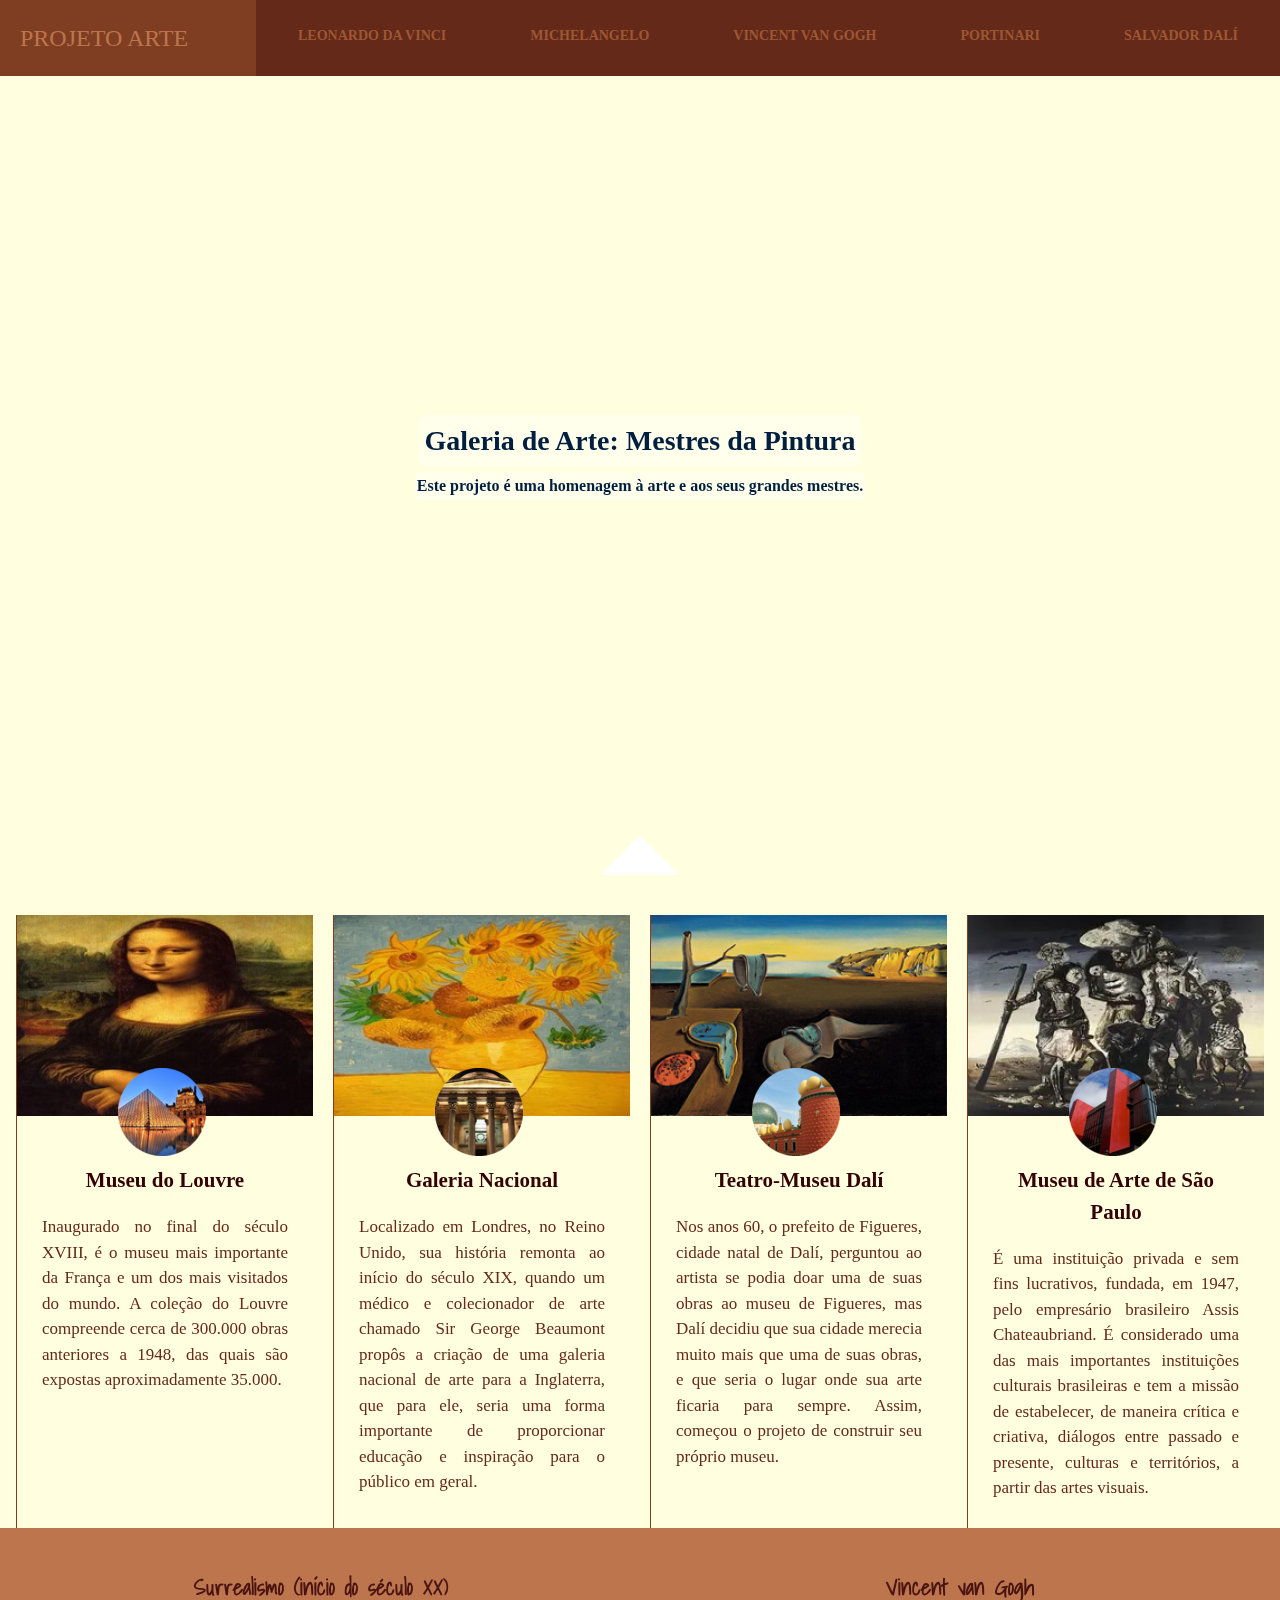
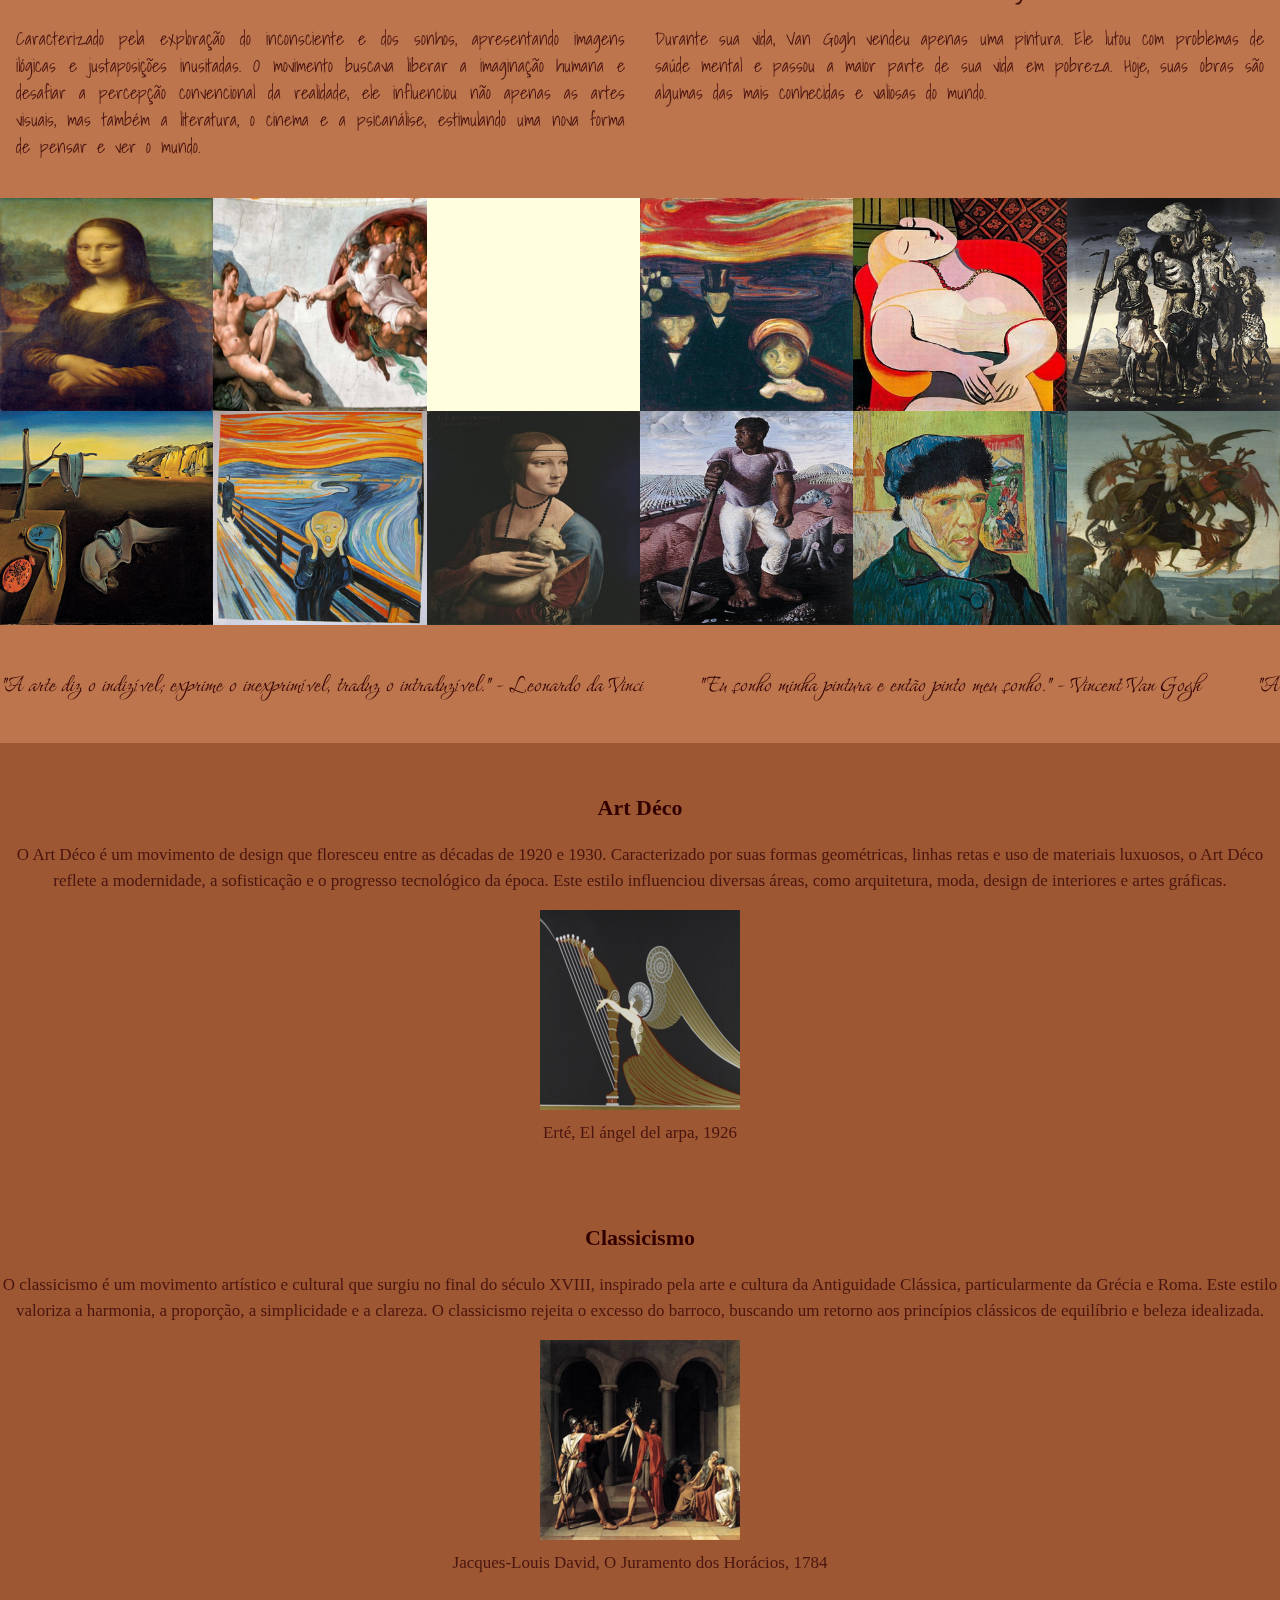
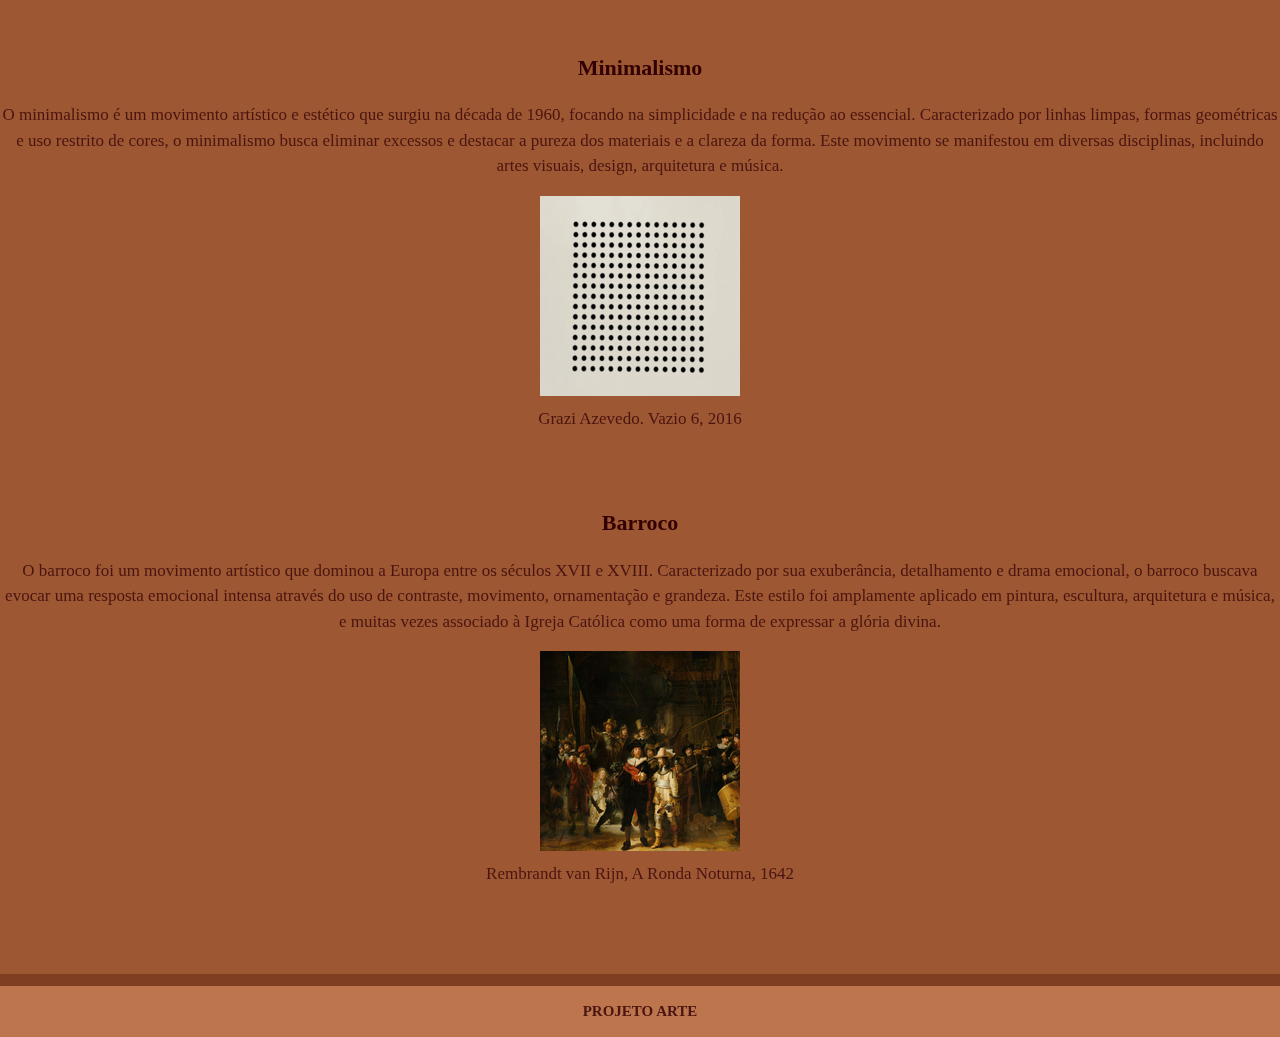
==== commit a88bd0c6: "Novas alterações" ====
--- a/public/index.html
+++ b/public/index.html
@@ -7,6 +7,10 @@
         <meta name="author" content="Thayná">
         <meta name="description" content="Este projeto é uma homenagem à arte e aos seus grandes mestres.">
         <meta name="keywords" content="html5, tecnologia">
+
+        <link rel="preconnect" href="https://fonts.googleapis.com">
+        <link rel="preconnect" href="https://fonts.gstatic.com" crossorigin>
+        <link href="https://fonts.googleapis.com/css2?family=Chakra+Petch:ital,wght@0,300;0,400;0,500;0,600;0,700;1,300;1,400;1,500;1,600;1,700&family=Grey+Qo&family=Poppins:ital,wght@0,100;0,200;0,300;0,400;0,500;0,600;0,700;0,800;0,900;1,100;1,200;1,300;1,400;1,500;1,600;1,700;1,800;1,900&family=Shadows+Into+Light&display=swap" rel="stylesheet">
 
         <script src="https://kit.fontawesome.com/cc080146df.js" crossorigin="anonymous"></script>
 
@@ -25,8 +29,6 @@
               <li><a href="#">Leonardo da Vinci</a></li>
               <li><a href="#">Michelangelo</a></li>
               <li><a href="#">Vincent van Gogh</a></li>
-              <li><a href="#">Munch</a></li>
-              <li><a href="#">Picasso</a></li>
               <li><a href="#">Portinari</a></li>
               <li><a href="#">Salvador Dalí</a></li>
             </ul>
@@ -93,64 +95,22 @@
          </section>
         </div>
 
-        <section>
-          
+        <section class="content">
+         <div class="container">
           <article>
-            <h3>Movimentos Artísticos</h3>
-
-            <h4>Renascimento (séculos XIV a XVII)</h4>
-
-            <p>O Renascimento foi uma era de "renascimento" cultural na Europa, marcada por uma redescoberta da arte, literatura e filosofia clássicas da Grécia e Roma antigas. Havia uma forte ênfase na proporção, equilíbrio e perspectiva nas artes visuais. Os artistas buscavam representar a realidade de forma naturalista.</p>            
-            <p>Este movimento estabeleceu as bases para o desenvolvimento da arte ocidental moderna, introduzindo técnicas como o uso da perspectiva linear e o sfumato, técnica de sombreamento para criar profundidade e volume.</p>
-        
-            <h4>Impressionismo (final do século XIX)</h4>
-
-            <p>O impressionismo desafiou as normas tradicionais, focando em capturar momentos efêmeros de luz e cor. Os impressionistas preferiam pintar ao ar livre (en plein air) e se concentravam nos efeitos da luz e na atmosfera.</p>
-            <p>O impressionismo abriu caminho para movimentos de arte moderna, inspirando uma visão mais subjetiva e pessoal do mundo, focando nas emoções e percepções momentâneas do artista.</p>
-
-            <h4>Surrealismo (início do século XX)</h4>
-
-            <p>O surrealismo é caracterizado pela exploração do inconsciente e dos sonhos, apresentando imagens ilógicas e justaposições inusitadas. O movimento buscava liberar a imaginação humana e desafiar a percepção convencional da realidade.</p>
-            <p>O surrealismo influenciou não apenas as artes visuais, mas também a literatura, o cinema e a psicanálise, estimulando uma nova forma de pensar e ver o mundo.</p>
-
-            <h4>Cubismo (início do século XX)</h4>
-
-            <p>Criado por Pablo Picasso e Georges Braque, o cubismo rompeu com a perspectiva tradicional ao representar objetos de múltiplos ângulos simultaneamente. É conhecido por suas formas geométricas e fragmentação do espaço.</p>
-            <p>O cubismo teve uma grande influência na arte moderna, levando ao desenvolvimento de outros movimentos como o futurismo e o construtivismo, e redefinindo a maneira como o espaço e a forma são representados na arte.</p>
+            <h3>Surrealismo (início do século XX)</h4>
+            <p>Caracterizado pela exploração do inconsciente e dos sonhos, apresentando imagens ilógicas e justaposições inusitadas. O movimento buscava liberar a imaginação humana e desafiar a percepção convencional da realidade, ele influenciou não apenas as artes visuais, mas também a literatura, o cinema e a psicanálise, estimulando uma nova forma de pensar e ver o mundo.</p>
           </article>
 
           <article>
-            <h3>Técnicas Artísticas</h3>
-
-            <h4>Perspectiva</h4>
-            <p>Técnica usada para criar a ilusão de profundidade em uma superfície plana, dando a impressão de que os objetos se afastam no espaço. A perspectiva linear usa linhas que convergem em um ponto de fuga no horizonte. Foi revolucionária durante o Renascimento, permitindo uma representação mais realista dos cenários e objetos.</p>
-
-            <h4>Pontilhismo</h4>
-            <p>Técnica de pintura em que pequenas manchas ou pontos de cor são aplicados para formar uma imagem. Quando vistos de longe, esses pontos se fundem para criar novas cores e uma imagem coesa.</p>
-
-            <h4>Sfumato</h4>
-            <p>Técnica de sombreamento suave que cria transições sutis entre as cores e tons, eliminando linhas e bordas abruptas. Isso dá uma qualidade etérea e tridimensional às figuras.</p>
-            
-            <h3>Curiosidades</h3>
-
-            <h4>Mona Lisa de Leonardo da Vinci</h4>
-            <p>Considerada uma das obras mais famosas e valiosas do mundo, a "Mona Lisa" está protegida por vidro à prova de balas no Museu do Louvre em Paris. A identidade da modelo ainda é um mistério, e muitos especulam sobre seu sorriso enigmático.</p>
-
-            <h4>Vincent van Gogh</h4>
+            <h3>Vincent van Gogh</h4>
             <p>Durante sua vida, Van Gogh vendeu apenas uma pintura. Ele lutou com problemas de saúde mental e passou a maior parte de sua vida em pobreza. Hoje, suas obras são algumas das mais conhecidas e valiosas do mundo.</p>
-
-            <h4>Cândido Portinari</h4>
-            <p>Portinari é um dos maiores pintores brasileiros, famoso por suas obras que retratam a vida e a cultura do Brasil. Sua pintura "Guerra e Paz" está exposta na sede das Nações Unidas em Nova York.</p>
-
-            <h4>Salvador Dalí</h4>
-            <p>Conhecido tanto por sua arte quanto por seu comportamento excêntrico, Dalí foi um dos líderes do movimento surrealista. Ele era obcecado por temas de sonho e tempo, como evidenciado em sua famosa pintura "A Persistência da Memória".</p>
           </article>
-
+        </div>
         </section>
 
-        <section>
-
-          <div>
+        <section class="last-articles">
+          <div class="last-articles__thumbs">
               <a href="#"><img src="/assets/images/monalisa.png" alt=""></a>
               <a href="#"><img src="/assets/images/criacaodeadao.png" alt=""></a>
               <a href="#"><img src="/assets/images/noiteestrelada2.png" alt=""></a>
@@ -165,67 +125,61 @@
               <a href="#"><img src="/assets/images/tormentosantoantonio.png" alt=""></a>
           </div>
         </section>
+        
 
-        <div>            
-          <div>
-            <figure><img alt="" src="img/slider/slide-01.png" /></figure>
-            <figure><img alt="" src="img/slider/slide-02.png" /></figure>
-            <figure><img alt="" src="img/slider/slide-01.png" /></figure>
-            <figure><img alt="" src="img/slider/slide-02.png" /></figure>
-            <span class="prev"><i class="fas fa-angle-left fa-4x"></i></span>
-            <span class="next"><i class="fas fa-angle-right fa-4x"></i></span>
+        <div class="phrases-slider">            
+          <div class="slideshow">
+            <p>"A arte diz o indizível; exprime o inexprimível, traduz o intraduzível." - Leonardo da Vinci</p>
+            <p>"Eu sonho minha pintura e então pinto meu sonho." - Vincent Van Gogh</p>
+            <p>"A arte é a expressão de um povo, uma linguagem universal que atravessa fronteiras." - Cândido Portinari</p>
+            <p>"A natureza não é apenas aquilo que é visível aos olhos... ela também é a imagem dos pensamentos e emoções." - Edvard Munch</p>
+            <p>"Eu sou um surrealista, e o surrealismo é a realidade superior. - "Salvador Dalí</p>
+            <p>"Todo ato de criação é antes de tudo um ato de destruição. - "Pablo Picasso</p>
+            <span class="prev" style="display: none;"><i class="fas fa-angle-left fa-4x"></i></span>
+            <span class="next" style="display: none;"><i class="fas fa-angle-right fa-4x"></i></span>
           </div>                    
         </div>
         
-        <section>
-
-          <div>
+        <section class="artmovements-container">
+          <div class="artmovements-slideshow">
             <section>
-              <h2>Leonardo da Vinci</h2>
-              <figcaption>
-                "A arte diz o indizível; exprime o inexprimível, traduz o intraduzível."  
-              </figcaption>
+              <h2>Art Déco</h2>
+              <p>O Art Déco é um movimento de design que floresceu entre as décadas de 1920 e 1930. Caracterizado por suas formas geométricas, linhas retas e uso de materiais luxuosos, o Art Déco reflete a modernidade, a sofisticação e o progresso tecnológico da época. Este estilo influenciou diversas áreas, como arquitetura, moda, design de interiores e artes gráficas.</p>
+              <img src="/assets/images/elangeldelarpa.png" alt="">
+              <p class="center-p">Erté, El ángel del arpa, 1926</p>
             </section>
             <section>
-              <h2>Vincent Van Gogh</h2>
-              <figcaption>
-                "Eu sonho minha pintura e então pinto meu sonho."  
-              </figcaption>
+              <h2>Classicismo</h2>
+              <p>O classicismo é um movimento artístico e cultural que surgiu no final do século XVIII, inspirado pela arte e cultura da Antiguidade Clássica, particularmente da Grécia e Roma. Este estilo valoriza a harmonia, a proporção, a simplicidade e a clareza. O classicismo rejeita o excesso do barroco, buscando um retorno aos princípios clássicos de equilíbrio e beleza idealizada.</p>
+              <img src="/assets/images/juramentodoshoracios.png" alt="">
+              <p class="center-p">Jacques-Louis David, O Juramento dos Horácios, 1784</p>
             </section>
             <section>
-              <h2>Cândido Portinari</h2>
-              <figcaption>
-                "A arte é a expressão de um povo, uma linguagem universal que atravessa fronteiras." 
-              </figcaption>
+              <h2>Minimalismo</h2>
+              <p>O minimalismo é um movimento artístico e estético que surgiu na década de 1960, focando na simplicidade e na redução ao essencial. Caracterizado por linhas limpas, formas geométricas e uso restrito de cores, o minimalismo busca eliminar excessos e destacar a pureza dos materiais e a clareza da forma. Este movimento se manifestou em diversas disciplinas, incluindo artes visuais, design, arquitetura e música.</p>
+              <img src="/assets/images/vazio6.png" alt="">
+              <p class="center-p">Grazi Azevedo. Vazio 6, 2016</p>
             </section>
             <section>
-              <h2>Edvard Munch</h2>
-              <figcaption>
-                "A natureza não é apenas aquilo que é visível aos olhos... ela também é a imagem dos pensamentos e emoções." 
-              </figcaption>
-            </section>
-
-            <section>
-              <h2>Salvador Dalí</h2>
-              <figcaption>
-                "Eu sou um surrealista, e o surrealismo é a realidade superior." 
-              </figcaption>
-            </section>
-            <section>
-              <h2>Pablo Picasso</h2>
-              <figcaption>
-                "Todo ato de criação é antes de tudo um ato de destruição." 
-              </figcaption>
+              <h2>Barroco</h2>
+              <p>O barroco foi um movimento artístico que dominou a Europa entre os séculos XVII e XVIII. Caracterizado por sua exuberância, detalhamento e drama emocional, o barroco buscava evocar uma resposta emocional intensa através do uso de contraste, movimento, ornamentação e grandeza. Este estilo foi amplamente aplicado em pintura, escultura, arquitetura e música, e muitas vezes associado à Igreja Católica como uma forma de expressar a glória divina.</p>
+              <img src="/assets/images/arondanoturna.png" alt="">
+              <p class="center-p">Rembrandt van Rijn, A Ronda Noturna, 1642</p>
             </section>
           </div>
           
-          <span class="prev"><i class="fas fa-angle-left fa-2x"></i></span>
-          <span class="next"><i class="fas fa-angle-right fa-2x"></i></span>
+          <span class="prev" style="display: none;"><i class="fas fa-angle-left fa-2x"></i></span>
+          <span class="next" style="display: none;"><i class="fas fa-angle-right fa-2x"></i></span>
           
         </section>
 
-        <footer>
-          <h2>Projeto Arte</h2>
+        <footer class="footer">
+          <div class="container">
+           <h2>Projeto Arte</h2>
+          </div>
         </footer>
+
+        <script src="/js/menu.js"></script>
+        <script src="/js/main.js"></script>
     </body>
 </html>--- a/public/style.css
+++ b/public/style.css
@@ -1,27 +1,30 @@
 /*criar clase das duas fontes para depois aplicar*/
 
-body {
+body{
     margin: 0;
     line-height: 1.5;
-}
-
-img {
+    font-family: font-family: "Poppins", sans-serif;
+    background-color: #ffffe0;
+}
+
+img{
     max-width: 100%;
 }
 
-.container {
+.container{
     margin-right: auto;
     margin-left: auto;
     padding-left: 1em;
     padding-right: 1em;
-}
-
-.header {
+    max-width: 1350px;
+}
+
+.header{
     background: #fff;
     width: 100%;
 }
 
-.logo {
+.logo{
     text-transform: uppercase;
     background-color: #7f3e21;
     font-size: 24px;
@@ -29,30 +32,29 @@
     padding: 20px;
     display: block;
     text-decoration: none;
-    color: #ffb48a;
-    font-weight: bold;
+    color: #bd754e;
     float: left;
 }
 
 .header__btn {}
 
-.header__nav {
+.header__nav{
     clear: left;
 }
 
-.header__nav ul {
+.header__nav ul{
     margin: 0;
     padding: 0;
 }
 
-.header__nav li {
+.header__nav li{
     list-style-type: none;
     background: #642919;
     text-align: center;
     border-bottom: 1px dotted rgba(255, 255, 255, 0.2);
 }
 
-.header__nav a {
+.header__nav a{
     text-decoration: none;
     text-transform: uppercase;
     font-size: 14px;
@@ -63,11 +65,11 @@
     transition: 0.4s ease;
 }
 
-.header__nav a:hover {
+.header__nav a:hover{
     color: #ffb48a;
 }
 
-.hero {
+.hero{
     height: 80vh;
     padding: 40px 20px;
     text-align: center;
@@ -80,7 +82,7 @@
     background-size: 40px 40px, 40px 40px, cover;
 }
 
-.hero__title {
+.hero__title{
     background-color: rgba(255, 255, 255, 0.4);
     color: #001f3f;
     font-size: 28px;
@@ -88,9 +90,10 @@
     padding: 5px 5px;
     display: inline-block;
     margin: 0 auto;
-}
-
-.hero__text {
+    border-radius: 8px;
+}
+
+.hero__text{
     background-color: rgba(255, 255, 255, 0.4);
     color: #001f3f;
     padding: 2px 2px;
@@ -98,47 +101,226 @@
     margin: 5px auto 35px;
     font-weight: bold;
     font-size: 16px;
-}
-
-.museum-cards {
+    border-radius: 5px;
+}
+
+.museum-cards{
     margin-top: 2.5em;
 }
 
-.museum-cards__card {}
-
-.museum-cards__card:hover {
+.museum-cards__card:hover{
     outline: 3px solid #4a1410;
     outline-offset: -3px;
 }
 
 .museum-cards__card:hover .museum-cards__title, 
-.museum-cards__card:hover .museum-cards__text {
+.museum-cards__card:hover .museum-cards__text{
     color: #320000;
 }
 
-.museum-cards__img {
+.museum-cards__img{
     width: 100%;
 }
 
-.museum-cards__icon {
+.museum-cards__icon{
     margin: -55px auto;
-    width: 88px;
-    height: 88px;
-}
-
-.museum-cards__content {
+    width: 95px;
+    height: 95px;
+}
+
+.museum-cards__content{
     padding: 40px 25px 10px;
     text-align: center;
-    border-left: 1px solid #642919;
-}
-
-.museum-cards__title {
+}
+
+.museum-cards__title{
     font-size: 21px;
     color: #320000;
 }
 
-.museum-cards__text {
-    font-size: 14px;
+.museum-cards__text{
+    font-size: 17px;
     color: #642919;
-}
-
+    text-align: justify;
+}
+
+.content{
+    background-color: #bd754e;
+    padding: 20px 0 20px;
+    font-family: "Shadows Into Light", normal;
+}
+
+.content h3{
+    color: #4a1410;
+    font-weight: 300 bold;
+    font-size: 22px;
+    text-align: center;
+}
+
+.content p{
+    color: #4a1410;
+    font-size: 18px;
+    word-spacing: 2px;
+    text-align: justify;
+    font-weight: 500;
+}
+
+.last-articles__thumbs{
+    display: grid;
+    grid-template-columns: repeat(auto-fill, minmax(250px, 1fr));
+    grid-auto-rows: auto;
+    grid-gap: 0;
+}
+
+.last-articles__thumbs img{
+    display: block;
+    width: 100%;
+}
+.last-articles__thumbs a img {
+    transition: transform 0.2s ease, opacity 0.3s ease;
+  }
+
+  .last-articles__thumbs a img:hover {
+    transform: scale(1.1);
+  }
+
+.phrases-slider{
+    background-color: #bd754e;
+    padding: 10px 0 10px;
+    width: 100%;
+    overflow: auto;
+    font-family: "Grey Qo", cursive;
+    font-size: 28px;
+    font-weight: 900;
+}
+
+.slideshow{
+    white-space: nowrap;
+    
+}
+
+.slideshow p{
+    display: inline-block;
+    margin-right: 50px;
+    color: #320000;  
+    font-weight:500; 
+    
+}
+
+.slideshow p:last-child{
+    margin-right: 0;
+}
+
+.artmovements-container{
+    background-color: #9d5732;
+    padding: 30px 0;
+    border-bottom: 12px solid #7f3e21;
+}
+
+.artmovements-slideshow section{
+    text-align: center;
+    padding-bottom: 40px;
+}
+
+.artmovements-slideshow h2{
+    color: #320000;
+    font-size: 22px;
+}
+
+.artmovements-slideshow p {
+    color: #4a1410;
+    font-size: 17px;
+}
+
+.artmovements-slideshow img {
+    display: block;
+    margin: 0 auto;
+    max-width: 100%;
+}
+
+.center-p{
+    text-align: center;
+    margin-top: 10px
+}
+
+.footer{
+    color:#4a1410;
+    background-color:#bd754e;
+    font-size: 10px;
+    text-align: center;
+    padding: 2px 0 2px;
+    text-transform: uppercase;  
+}
+
+@media screen and (min-width:1080px) {
+        .header{
+            position: fixed;
+            top: 0;
+            left: 0;
+            width: 100%;
+            z-index: 1000;
+        }
+
+        .logo{
+            width: 20%;
+            box-sizing: border-box;
+        }
+
+        .header__btn{
+            display: none;
+        }
+
+        .header__nav{
+            float: left;
+            width: 80%;
+            clear: none;
+            max-width: 100%;
+            background: #642919;
+            padding-bottom: 5px;
+        }
+
+        .header__nav ul{
+            display: flex;
+            justify-content: space-around;
+
+        }
+
+        .header__nav li{
+            border-bottom: none;
+            flex-grow: 1; 
+        }
+
+        .hero {
+            margin-top: 75px;
+        }
+
+        .museum-cards{
+            display: grid;
+            grid-template-columns: repeat(4, 1fr);
+            grid-gap: 20px;
+        }
+
+        .museum-cards__card{
+            border-left: 1px solid #7f3e21;
+        }
+
+        .content .container{
+            display: grid;
+            grid-template-columns: 1fr 1fr;
+            grid-gap: 30px;
+        }
+
+        .last-articles__thumbs {
+            grid-template-columns: repeat(6, 1fr);
+
+        }
+
+
+
+
+
+
+
+
+    
+}
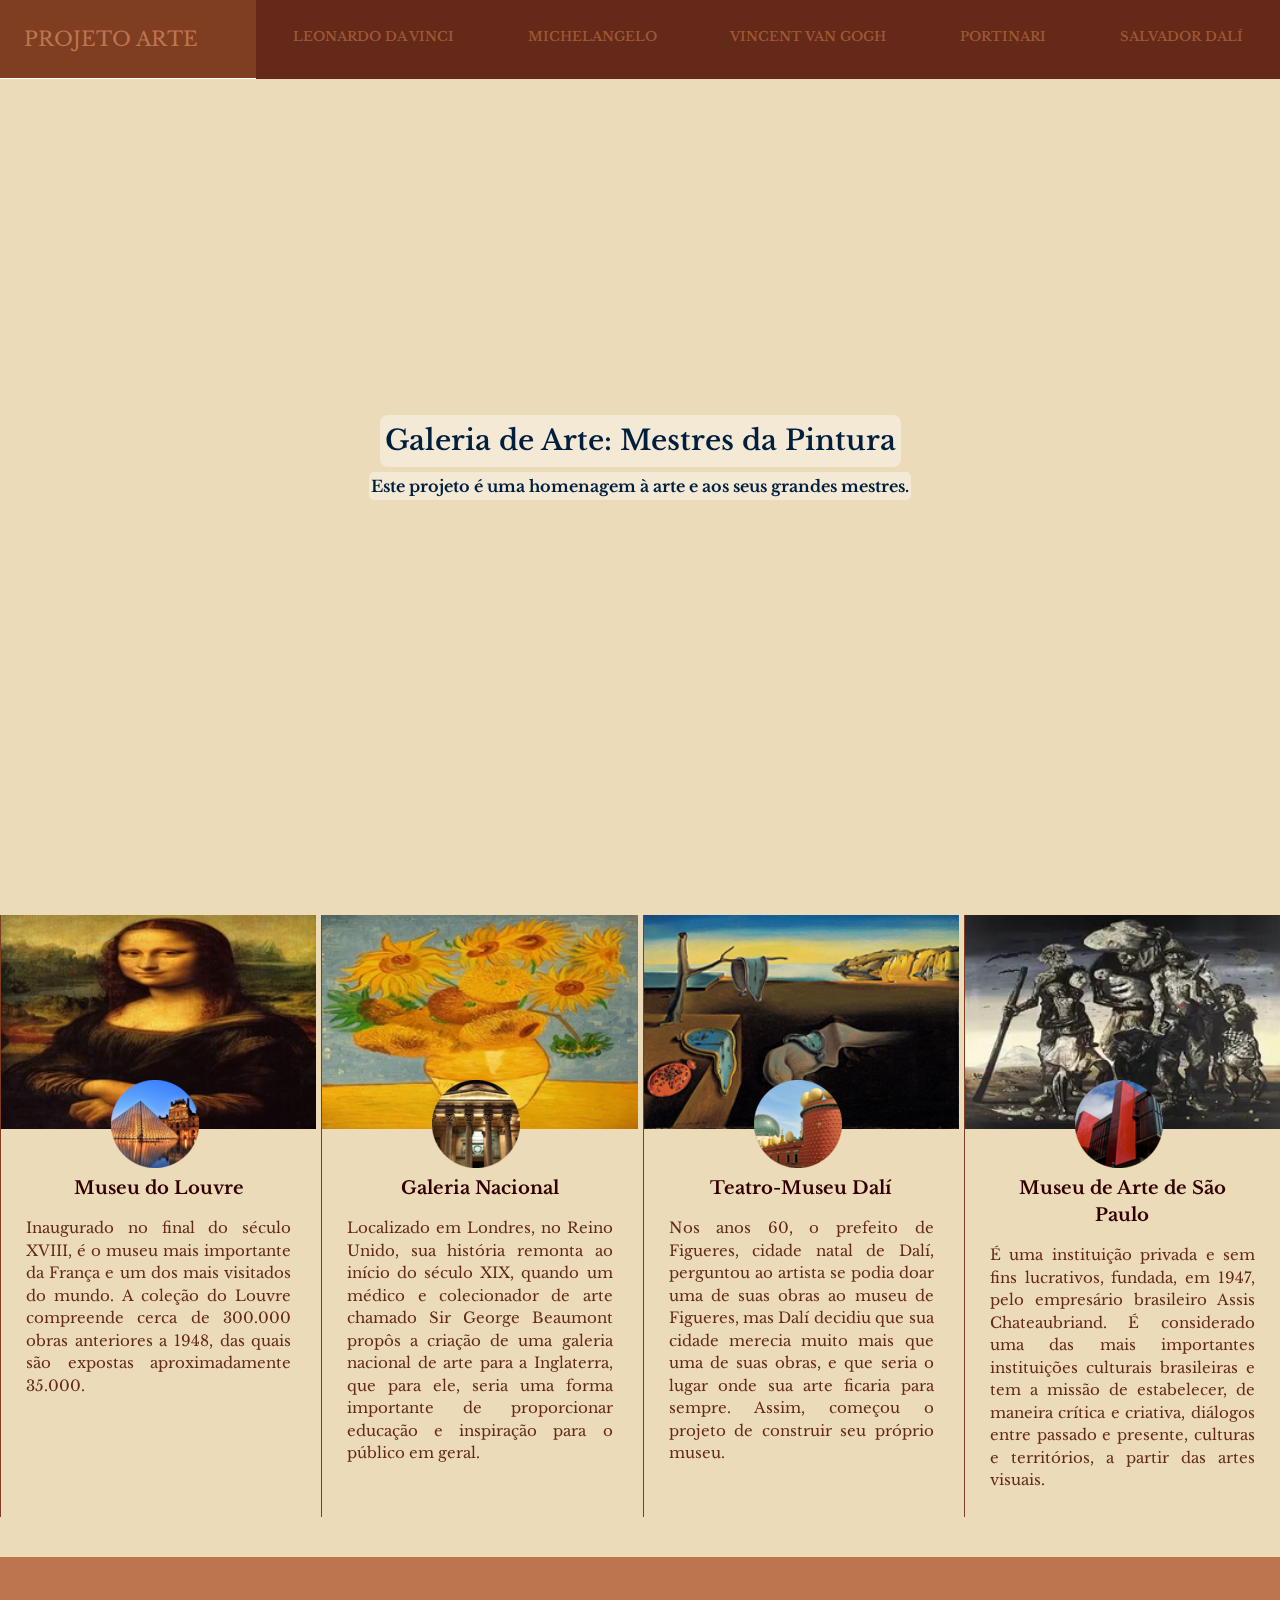
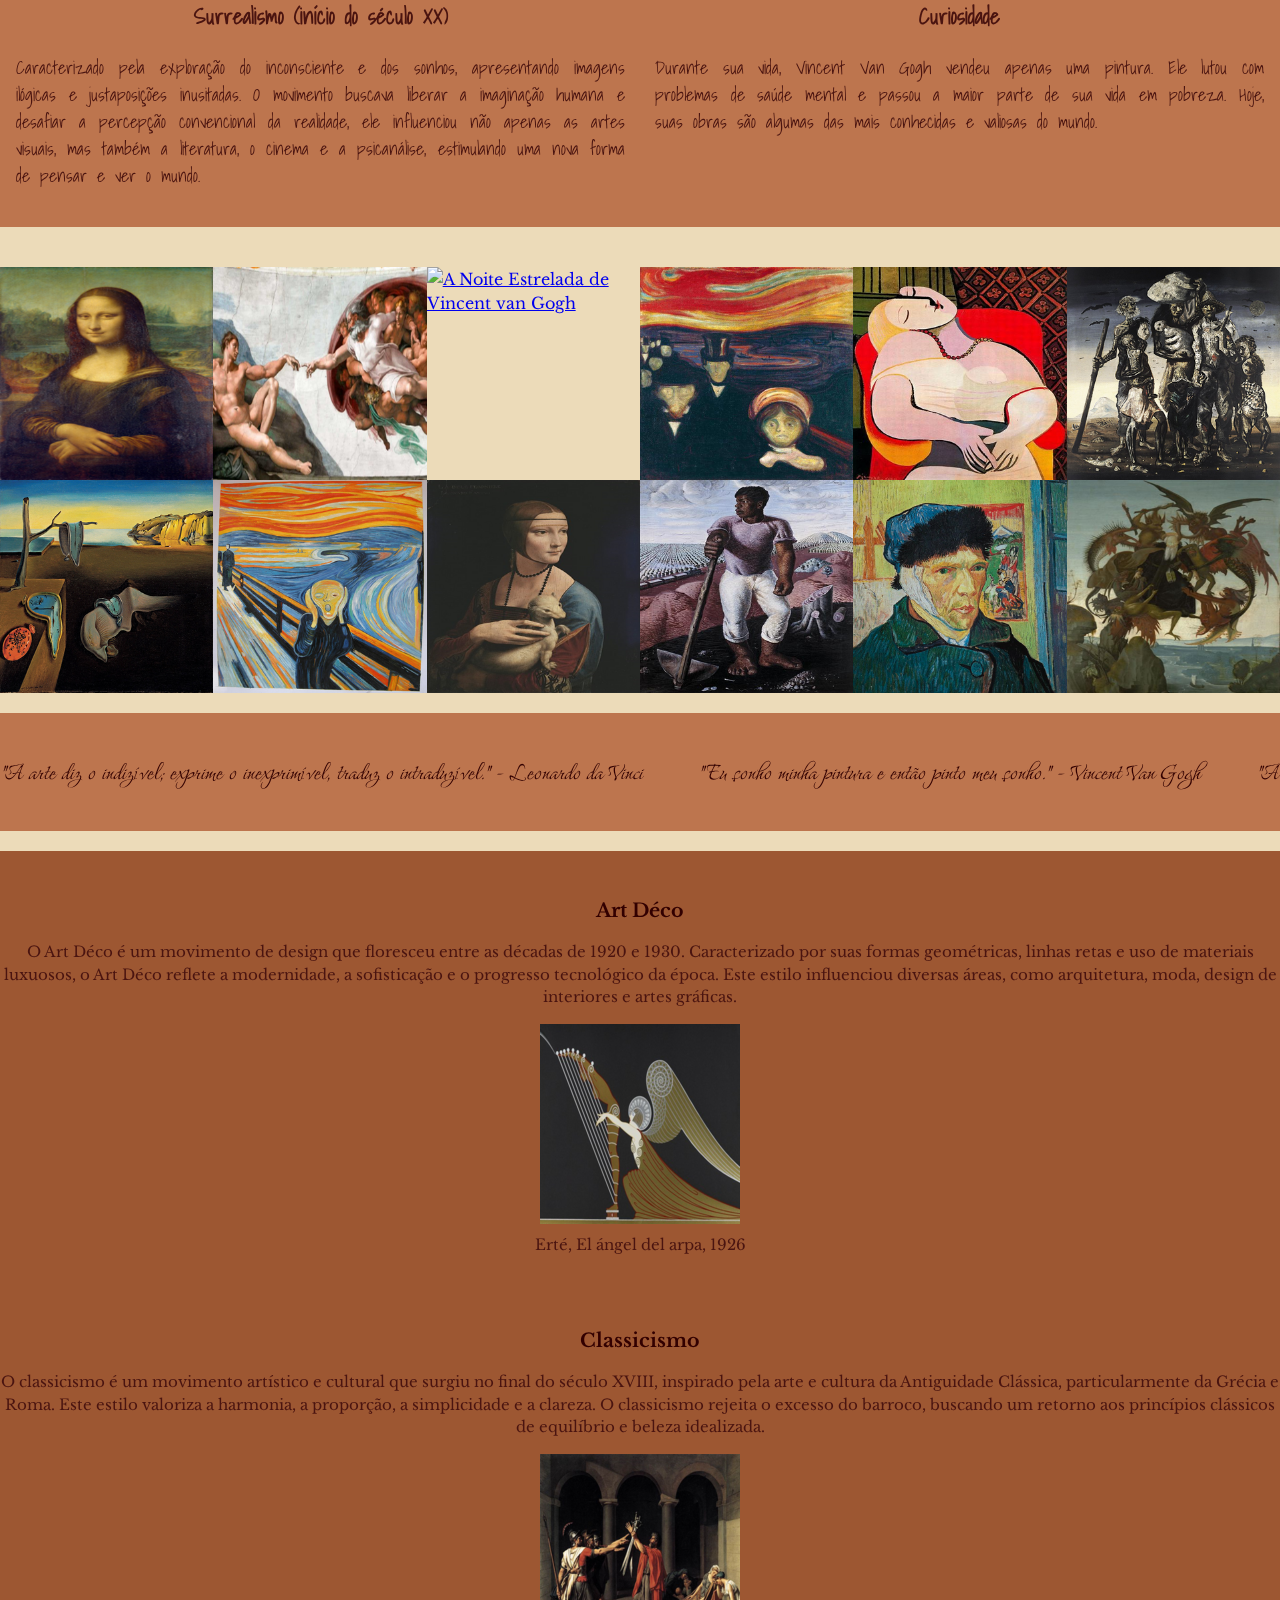
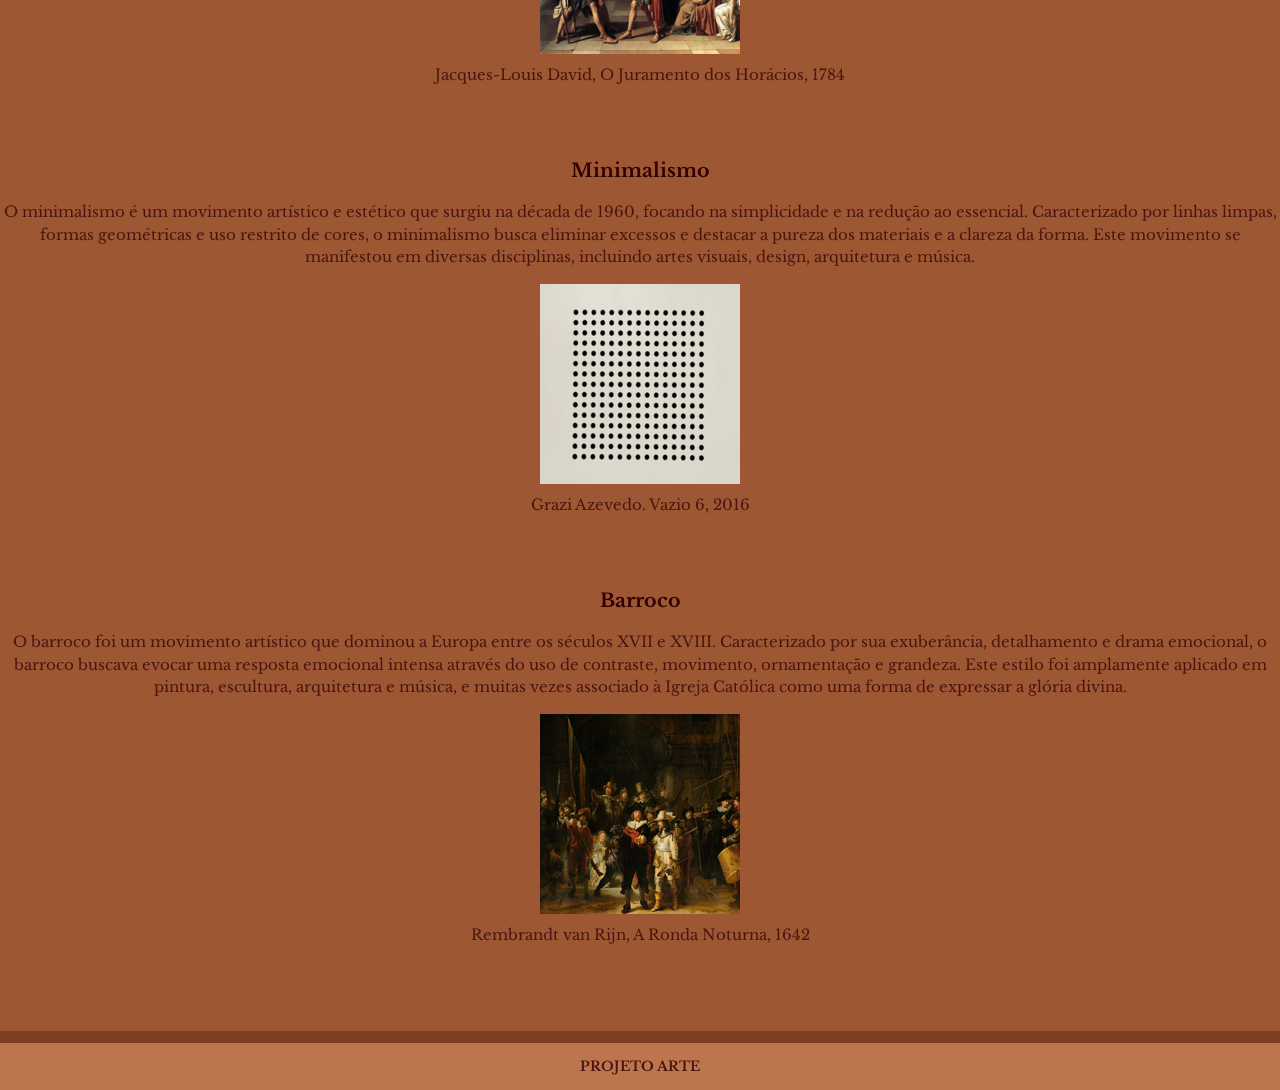
==== commit 43ac7ef9: "Novas alterações e criações dos itens do menu." ====
--- a/public/index.html
+++ b/public/index.html
@@ -1,185 +1,228 @@
 <!doctype html>
 <html lang="pt-br">
-    <head>
-        <title> Projeto Arte </title>
-        <meta charset="utf-8">  
-        <meta name="viewport" content="width=device-width, initial-scale=1">
-        <meta name="author" content="Thayná">
-        <meta name="description" content="Este projeto é uma homenagem à arte e aos seus grandes mestres.">
-        <meta name="keywords" content="html5, tecnologia">
-
-        <link rel="preconnect" href="https://fonts.googleapis.com">
-        <link rel="preconnect" href="https://fonts.gstatic.com" crossorigin>
-        <link href="https://fonts.googleapis.com/css2?family=Chakra+Petch:ital,wght@0,300;0,400;0,500;0,600;0,700;1,300;1,400;1,500;1,600;1,700&family=Grey+Qo&family=Poppins:ital,wght@0,100;0,200;0,300;0,400;0,500;0,600;0,700;0,800;0,900;1,100;1,200;1,300;1,400;1,500;1,600;1,700;1,800;1,900&family=Shadows+Into+Light&display=swap" rel="stylesheet">
-
-        <script src="https://kit.fontawesome.com/cc080146df.js" crossorigin="anonymous"></script>
-
-        <link rel="stylesheet" href="/public/style.css"> 
-    </head>
+
+<head>
+  <title> Projeto Arte </title>
+  <meta charset="utf-8">
+  <meta name="viewport" content="width=device-width, initial-scale=1">
+  <meta name="author" content="Thayná">
+  <meta name="description" content="Este projeto é uma homenagem à arte e aos seus grandes mestres.">
+  <meta name="keywords" content="html5, tecnologia">
+
+  <link rel="preconnect" href="https://fonts.googleapis.com">
+  <link rel="preconnect" href="https://fonts.gstatic.com" crossorigin>
+  <link href="https://fonts.googleapis.com/css2?family=Grey+Qo&family=Libre+Baskerville:ital,wght@0,400;0,700;1,400&family=Shadows+Into+Light&display=swap" rel="stylesheet">
   
-    <body class="no-js">
-        
-        <header class="header">
-          <a href="index.html" class="logo">Projeto Arte</a>
-          
-          <button style="display: none;" class="header__btn">Menu</button>
-          
-          <nav class="header__nav">
-            <ul>
-              <li><a href="#">Leonardo da Vinci</a></li>
-              <li><a href="#">Michelangelo</a></li>
-              <li><a href="#">Vincent van Gogh</a></li>
-              <li><a href="#">Portinari</a></li>
-              <li><a href="#">Salvador Dalí</a></li>
-            </ul>
-          </nav>
-        </header>
-        
-        <section class="hero">            
-          <h1 class="hero__title">
-            Galeria de Arte: Mestres da Pintura
-          </h1>
-          <p class="hero__text">Este projeto é uma homenagem à arte e aos seus grandes mestres.</p>                      
-        </section>
-         
-        <div class="container">
-         <section class="museum-cards">
-          <article class="museum-cards__card">               
-            <img src="/assets/images/bannermonalisa.jpg" alt="Carousel Img" class="museum-cards__img">
-            
-            <div class="museum-cards__icon">
-              <img src="/assets/images/louvreicon.png" alt="Carousel Img">
-            </div>
-            <div class="museum-cards__content">
-              <h2 class="museum-cards__title">Museu do Louvre</h2>
-              <p class="museum-cards__text">Inaugurado no final do século XVIII, é o museu mais importante da França e um dos mais visitados do mundo. A coleção do Louvre compreende cerca de 300.000 obras anteriores a 1948, das quais são expostas aproximadamente 35.000.</p>
-            </div>
-          </article>   
-          
-          <article class="museum-cards__card">               
-            <img src="/assets/images/bannerosgirassois.jpg" alt="Carousel Img" class="museum-cards__img">
-            
-            <div class="museum-cards__icon">
-              <img src="/assets/images/galerianacionalicon.png" alt="Carousel Img">
-            </div>
-            <div class="museum-cards__content">
-              <h2 class="museum-cards__title">Galeria Nacional</h2>
-              <p class="museum-cards__text">Localizado em Londres, no Reino Unido, sua história remonta ao início do século XIX, quando um médico e colecionador de arte chamado Sir George Beaumont propôs a criação de uma galeria nacional de arte para a Inglaterra, que para ele, seria uma forma importante de proporcionar educação e inspiração para o público em geral.</p>
-            </div>
-          </article> 
-
-          <article class="museum-cards__card">               
-            <img src="/assets/images/persistenciadamemoriabanner.png" alt="Carousel Img" class="museum-cards__img">
-            
-            <div class="museum-cards__icon">
-              <img src="/assets/images/museudaliicon.png" alt="Carousel Img">
-            </div>
-            <div class="museum-cards__content">
-              <h2 class="museum-cards__title">Teatro-Museu Dalí</h2>
-              <p class="museum-cards__text">Nos anos 60, o prefeito de Figueres, cidade natal de Dalí, perguntou ao artista se podia doar uma de suas obras ao museu de Figueres, mas Dalí decidiu que sua cidade merecia muito mais que uma de suas obras, e que seria o lugar onde sua arte ficaria para sempre. Assim, começou o projeto de construir seu próprio museu.</p>
-            </div>
-          </article> 
-
-          <article class="museum-cards__card">               
-            <img src="/assets/images/bannerosretirantes.webp" alt="Carousel Img" class="museum-cards__img">
-            
-            <div class="museum-cards__icon">
-              <img src="/assets/images/museuartesaopauloicon.png" alt="Carousel Img">
-            </div>
-            <div class="museum-cards__content">
-              <h2 class="museum-cards__title">Museu de Arte de São Paulo</h2>
-              <p class="museum-cards__text">É uma instituição privada e sem fins lucrativos, fundada, em 1947, pelo empresário brasileiro Assis Chateaubriand.  É considerado uma das mais importantes instituições culturais brasileiras e tem a missão de estabelecer, de maneira crítica e criativa, diálogos entre passado e presente, culturas e territórios, a partir das artes visuais.</p>
-            </div>
-          </article> 
-
-         </section>
-        </div>
-
-        <section class="content">
-         <div class="container">
-          <article>
-            <h3>Surrealismo (início do século XX)</h4>
-            <p>Caracterizado pela exploração do inconsciente e dos sonhos, apresentando imagens ilógicas e justaposições inusitadas. O movimento buscava liberar a imaginação humana e desafiar a percepção convencional da realidade, ele influenciou não apenas as artes visuais, mas também a literatura, o cinema e a psicanálise, estimulando uma nova forma de pensar e ver o mundo.</p>
-          </article>
-
-          <article>
-            <h3>Vincent van Gogh</h4>
-            <p>Durante sua vida, Van Gogh vendeu apenas uma pintura. Ele lutou com problemas de saúde mental e passou a maior parte de sua vida em pobreza. Hoje, suas obras são algumas das mais conhecidas e valiosas do mundo.</p>
-          </article>
-        </div>
-        </section>
-
-        <section class="last-articles">
-          <div class="last-articles__thumbs">
-              <a href="#"><img src="/assets/images/monalisa.png" alt=""></a>
-              <a href="#"><img src="/assets/images/criacaodeadao.png" alt=""></a>
-              <a href="#"><img src="/assets/images/noiteestrelada2.png" alt=""></a>
-              <a href="#"><img src="/assets/images/ansiedade.png" alt=""></a>
-              <a href="#"><img src="/assets/images/lereve.png" alt=""></a>
-              <a href="#"><img src="/assets/images/osretirantes.png" alt=""></a>
-              <a href="#"><img src="/assets/images/persistenciadamemoria.png" alt=""></a>
-              <a href="#"><img src="/assets/images/ogrito.png" alt=""></a>
-              <a href="#"><img src="/assets/images/damacomarminho.png" alt=""></a>
-              <a href="#"><img src="/assets/images/lavradordecafe.png" alt=""></a>
-              <a href="#"><img src="/assets/images/vangogh.png" alt=""></a>
-              <a href="#"><img src="/assets/images/tormentosantoantonio.png" alt=""></a>
-          </div>
-        </section>
-        
-
-        <div class="phrases-slider">            
-          <div class="slideshow">
-            <p>"A arte diz o indizível; exprime o inexprimível, traduz o intraduzível." - Leonardo da Vinci</p>
-            <p>"Eu sonho minha pintura e então pinto meu sonho." - Vincent Van Gogh</p>
-            <p>"A arte é a expressão de um povo, uma linguagem universal que atravessa fronteiras." - Cândido Portinari</p>
-            <p>"A natureza não é apenas aquilo que é visível aos olhos... ela também é a imagem dos pensamentos e emoções." - Edvard Munch</p>
-            <p>"Eu sou um surrealista, e o surrealismo é a realidade superior. - "Salvador Dalí</p>
-            <p>"Todo ato de criação é antes de tudo um ato de destruição. - "Pablo Picasso</p>
-            <span class="prev" style="display: none;"><i class="fas fa-angle-left fa-4x"></i></span>
-            <span class="next" style="display: none;"><i class="fas fa-angle-right fa-4x"></i></span>
-          </div>                    
-        </div>
-        
-        <section class="artmovements-container">
-          <div class="artmovements-slideshow">
-            <section>
-              <h2>Art Déco</h2>
-              <p>O Art Déco é um movimento de design que floresceu entre as décadas de 1920 e 1930. Caracterizado por suas formas geométricas, linhas retas e uso de materiais luxuosos, o Art Déco reflete a modernidade, a sofisticação e o progresso tecnológico da época. Este estilo influenciou diversas áreas, como arquitetura, moda, design de interiores e artes gráficas.</p>
-              <img src="/assets/images/elangeldelarpa.png" alt="">
-              <p class="center-p">Erté, El ángel del arpa, 1926</p>
-            </section>
-            <section>
-              <h2>Classicismo</h2>
-              <p>O classicismo é um movimento artístico e cultural que surgiu no final do século XVIII, inspirado pela arte e cultura da Antiguidade Clássica, particularmente da Grécia e Roma. Este estilo valoriza a harmonia, a proporção, a simplicidade e a clareza. O classicismo rejeita o excesso do barroco, buscando um retorno aos princípios clássicos de equilíbrio e beleza idealizada.</p>
-              <img src="/assets/images/juramentodoshoracios.png" alt="">
-              <p class="center-p">Jacques-Louis David, O Juramento dos Horácios, 1784</p>
-            </section>
-            <section>
-              <h2>Minimalismo</h2>
-              <p>O minimalismo é um movimento artístico e estético que surgiu na década de 1960, focando na simplicidade e na redução ao essencial. Caracterizado por linhas limpas, formas geométricas e uso restrito de cores, o minimalismo busca eliminar excessos e destacar a pureza dos materiais e a clareza da forma. Este movimento se manifestou em diversas disciplinas, incluindo artes visuais, design, arquitetura e música.</p>
-              <img src="/assets/images/vazio6.png" alt="">
-              <p class="center-p">Grazi Azevedo. Vazio 6, 2016</p>
-            </section>
-            <section>
-              <h2>Barroco</h2>
-              <p>O barroco foi um movimento artístico que dominou a Europa entre os séculos XVII e XVIII. Caracterizado por sua exuberância, detalhamento e drama emocional, o barroco buscava evocar uma resposta emocional intensa através do uso de contraste, movimento, ornamentação e grandeza. Este estilo foi amplamente aplicado em pintura, escultura, arquitetura e música, e muitas vezes associado à Igreja Católica como uma forma de expressar a glória divina.</p>
-              <img src="/assets/images/arondanoturna.png" alt="">
-              <p class="center-p">Rembrandt van Rijn, A Ronda Noturna, 1642</p>
-            </section>
-          </div>
-          
-          <span class="prev" style="display: none;"><i class="fas fa-angle-left fa-2x"></i></span>
-          <span class="next" style="display: none;"><i class="fas fa-angle-right fa-2x"></i></span>
-          
-        </section>
-
-        <footer class="footer">
-          <div class="container">
-           <h2>Projeto Arte</h2>
-          </div>
-        </footer>
-
-        <script src="/js/menu.js"></script>
-        <script src="/js/main.js"></script>
-    </body>
+  <script src="https://kit.fontawesome.com/cc080146df.js" crossorigin="anonymous"></script>
+
+  <link rel="stylesheet" href="/style/style.css">
+</head>
+
+<body class="no-js">
+  <header class="header">
+    <a href="index.html" class="logo">Projeto Arte</a>
+
+    <button style="display: none;" class="header__btn">Menu</button>
+
+    <nav class="header__nav">
+      <ul>
+        <li><a href="/public/leonardodavinci.html">Leonardo da Vinci</a></li>
+        <li><a href="/public/michelangelo.html">Michelangelo</a></li>
+        <li><a href="/public/vincentvangogh.html">Vincent van Gogh</a></li>
+        <li><a href="/public/candidoportinari.html">Portinari</a></li>
+        <li><a href="/public/salvadordali.html">Salvador Dalí</a></li>
+      </ul>
+    </nav>
+  </header>
+
+  <section class="hero">
+    <h1 class="hero__title">
+      Galeria de Arte: Mestres da Pintura
+    </h1>
+    <p class="hero__text">Este projeto é uma homenagem à arte e aos seus grandes mestres.</p>
+  </section>
+
+  <section class="museum-cards">
+    <article class="museum-cards__card">
+      <a href="https://www.louvre.fr/" target="_blank">
+        <img src="/assets/images/bannermonalisa.jpg" alt="Carousel Img" class="museum-cards__img">
+
+        <div class="museum-cards__icon">
+          <img src="/assets/images/louvreicon.png" alt="Carousel Img">
+        </div>
+        <div class="museum-cards__content">
+          <h2 class="museum-cards__title">Museu do Louvre</h2>
+          <p class="museum-cards__text">Inaugurado no final do século XVIII, é o museu mais importante da França e um
+            dos mais visitados do mundo. A coleção do Louvre compreende cerca de 300.000 obras anteriores a 1948, das
+            quais são expostas aproximadamente 35.000.</p>
+        </div>
+      </a>
+
+    </article>
+
+    <article class="museum-cards__card">
+      <a href="https://www.nationalgallery.org.uk/" target="_blank">
+        <img src="/assets/images/bannerosgirassois.jpg" alt="Carousel Img" class="museum-cards__img">
+
+        <div class="museum-cards__icon">
+          <img src="/assets/images/galerianacionalicon.png" alt="Carousel Img">
+        </div>
+        <div class="museum-cards__content">
+          <h2 class="museum-cards__title">Galeria Nacional</h2>
+          <p class="museum-cards__text">Localizado em Londres, no Reino Unido, sua história remonta ao início do
+            século
+            XIX, quando um médico e colecionador de arte chamado Sir George Beaumont propôs a criação de uma galeria
+            nacional de arte para a Inglaterra, que para ele, seria uma forma importante de proporcionar educação e
+            inspiração para o público em geral.</p>
+        </div>
+      </a>
+    </article>
+
+    <article class="museum-cards__card">
+      <a href="https://www.salvador-dali.org/en/museums/dali-theatre-museum-in-figueres/" target="_blank">
+
+        <img src="/assets/images/persistenciadamemoriabanner.png" alt="Carousel Img" class="museum-cards__img">
+
+        <div class="museum-cards__icon">
+          <img src="/assets/images/museudaliicon.png" alt="Carousel Img">
+        </div>
+        <div class="museum-cards__content">
+          <h2 class="museum-cards__title">Teatro-Museu Dalí</h2>
+          <p class="museum-cards__text">Nos anos 60, o prefeito de Figueres, cidade natal de Dalí, perguntou ao artista
+            se podia doar uma de suas obras ao museu de Figueres, mas Dalí decidiu que sua cidade merecia muito mais que
+            uma de suas obras, e que seria o lugar onde sua arte ficaria para sempre. Assim, começou o projeto de
+            construir seu próprio museu.</p>
+        </div>
+      </a>
+    </article>
+
+    <article class="museum-cards__card">
+      <a href="https://masp.org.br/" target="_blank" class="museum-cards__link">
+        <img src="/assets/images/bannerosretirantes.webp" alt="Carousel Img" class="museum-cards__img">
+
+        <div class="museum-cards__icon">
+          <img src="/assets/images/museuartesaopauloicon.png" alt="Carousel Img">
+        </div>
+        <div class="museum-cards__content">
+          <h2 class="museum-cards__title">Museu de Arte de São Paulo</h2>
+          <p class="museum-cards__text">É uma instituição privada e sem fins lucrativos, fundada, em 1947, pelo
+            empresário brasileiro Assis Chateaubriand. É considerado uma das mais importantes instituições culturais
+            brasileiras e tem a missão de estabelecer, de maneira crítica e criativa, diálogos entre passado e presente,
+            culturas e territórios, a partir das artes visuais.</p>
+        </div>
+      </a>
+    </article>
+
+  </section>
+
+  <section class="content">
+    <div class="container">
+      <article>
+        <h3>Surrealismo (início do século XX)</h4>
+          <p>Caracterizado pela exploração do inconsciente e dos sonhos, apresentando imagens ilógicas e justaposições
+            inusitadas. O movimento buscava liberar a imaginação humana e desafiar a percepção convencional da
+            realidade, ele influenciou não apenas as artes visuais, mas também a literatura, o cinema e a psicanálise,
+            estimulando uma nova forma de pensar e ver o mundo.</p>
+      </article>
+
+      <article>
+        <h3>Curiosidade</h4>
+          <p>Durante sua vida, Vincent Van Gogh vendeu apenas uma pintura. Ele lutou com problemas de saúde mental e passou a
+            maior parte de sua vida em pobreza. Hoje, suas obras são algumas das mais conhecidas e valiosas do mundo.
+          </p>
+      </article>
+    </div>
+  </section>
+
+  <section class="last-articles">
+    <div class="last-articles__thumbs">
+      <a href="https://www.culturagenial.com/quadro-mona-lisa/" target="_blank"><img src="/assets/images/monalisa.png" alt="Mona Lisa de Leonardo da Vinci"></a>
+      <a href="https://www.culturagenial.com/a-criacao-de-adao-michelangelo/" target="_blank"><img src="/assets/images/criacaodeadao.png" alt="A criação de Adão de Michelangelo"></a>
+      <a href="https://www.culturagenial.com/quadro-a-noite-estrelada-de-vincent-van-gogh/" target="_blank"><img src="/assets/images/noiteestrelada2.png" alt="A Noite Estrelada de Vincent van Gogh"></a>
+      <a href="https://app.fta.art/pt/artwork/7b3c48d90f0fc8e8decf4167439cd0cd4ea3c3b1" target="_blank"><img src="/assets/images/ansiedade.png" alt="Ansiedade de Edvard Munch"></a>
+      <a href="https://www.wikiwand.com/pt/Le_R%C3%AAve" target="_blank"><img src="/assets/images/lereve.png" alt="Le Rêve de Pablo Picasso"></a>
+      <a href="https://www.culturagenial.com/quadro-retirantes-de-candido-portinari/" target="_blank"><img src="/assets/images/osretirantes.png" alt="Os retirantes de Candido Portinari"></a>
+      <a href="https://www.culturagenial.com/a-persistencia-da-memoria-de-salvador-dali/" target="_blank"><img src="/assets/images/persistenciadamemoria.png" alt="A persistência da memória de Salvador Dalí"></a>
+      <a href="https://www.culturagenial.com/quadro-o-grito-de-edvard-munch/" target="_blank"><img src="/assets/images/ogrito.png" alt="O grito de Edvard Munch"></a>
+      <a href="https://www.wikiart.org/pt/leonardo-da-vinci/dama-com-arminho-1496" target="_blank"><img src="/assets/images/damacomarminho.png" alt="Dama com Arminho de Leonardo Da Vinci"></a>
+      <a href="https://www.culturagenial.com/o-lavrador-de-cafe-candido-portinari-analise/" target="_blank"><img src="/assets/images/lavradordecafe.png" alt="O lavrador de café de Candido Portinari "></a>
+      <a href="https://www.wikiart.org/pt/vincent-van-gogh/autorretrato-com-a-orelha-enfaixada-1889" target="_blank"><img src="/assets/images/vangogh.png" alt="Autorretrato com a orelha enfaixada de Vincent van Gogh"></a>
+      <a href="https://www.universia.net/br/actualidad/vida-universitaria/conheca-pintura-tormento-santo-antonio-michelangelo-1021683.html" target="_blank"><img src="/assets/images/tormentosantoantonio.png" alt="O Tormento de Santo Antônio de Michelangelo"></a>
+    </div>
+  </section>
+
+
+  <div class="phrases-slider">
+    <div class="slideshow">
+      <p>"A arte diz o indizível; exprime o inexprimível, traduz o intraduzível." - Leonardo da Vinci</p>
+      <p>"Eu sonho minha pintura e então pinto meu sonho." - Vincent Van Gogh</p>
+      <p>"A arte é a expressão de um povo, uma linguagem universal que atravessa fronteiras." - Cândido Portinari</p>
+      <p>"A natureza não é apenas aquilo que é visível aos olhos... ela também é a imagem dos pensamentos e emoções." -
+        Edvard Munch</p>
+      <p>"Eu sou um surrealista, e o surrealismo é a realidade superior. - "Salvador Dalí</p>
+      <p>"Todo ato de criação é antes de tudo um ato de destruição. - "Pablo Picasso</p>
+      <span class="prev" style="display: none;"><i class="fas fa-angle-left fa-4x"></i></span>
+      <span class="next" style="display: none;"><i class="fas fa-angle-right fa-4x"></i></span>
+    </div>
+  </div>
+
+  <section class="artmovements-container">
+    <div class="artmovements-slideshow">
+      <section>
+        <h2>Art Déco</h2>
+        <p>O Art Déco é um movimento de design que floresceu entre as décadas de 1920 e 1930. Caracterizado por suas
+          formas geométricas, linhas retas e uso de materiais luxuosos, o Art Déco reflete a modernidade, a sofisticação
+          e o progresso tecnológico da época. Este estilo influenciou diversas áreas, como arquitetura, moda, design de
+          interiores e artes gráficas.</p>
+        <img src="/assets/images/elangeldelarpa.png" alt="">
+        <p class="center-p">Erté, El ángel del arpa, 1926</p>
+      </section>
+
+      <section>
+        <h2>Classicismo</h2>
+        <p>O classicismo é um movimento artístico e cultural que surgiu no final do século XVIII, inspirado pela arte e
+          cultura da Antiguidade Clássica, particularmente da Grécia e Roma. Este estilo valoriza a harmonia, a
+          proporção, a simplicidade e a clareza. O classicismo rejeita o excesso do barroco, buscando um retorno aos
+          princípios clássicos de equilíbrio e beleza idealizada.</p>
+        <img src="/assets/images/juramentodoshoracios.png" alt="">
+        <p class="center-p">Jacques-Louis David, O Juramento dos Horácios, 1784</p>
+      </section>
+
+      <section>
+        <h2>Minimalismo</h2>
+        <p>O minimalismo é um movimento artístico e estético que surgiu na década de 1960, focando na simplicidade e na
+          redução ao essencial. Caracterizado por linhas limpas, formas geométricas e uso restrito de cores, o
+          minimalismo busca eliminar excessos e destacar a pureza dos materiais e a clareza da forma. Este movimento se
+          manifestou em diversas disciplinas, incluindo artes visuais, design, arquitetura e música.</p>
+        <img src="/assets/images/vazio6.png" alt="">
+        <p class="center-p">Grazi Azevedo. Vazio 6, 2016</p>
+      </section>
+
+      <section>
+        <h2>Barroco</h2>
+        <p>O barroco foi um movimento artístico que dominou a Europa entre os séculos XVII e XVIII. Caracterizado por
+          sua exuberância, detalhamento e drama emocional, o barroco buscava evocar uma resposta emocional intensa
+          através do uso de contraste, movimento, ornamentação e grandeza. Este estilo foi amplamente aplicado em
+          pintura, escultura, arquitetura e música, e muitas vezes associado à Igreja Católica como uma forma de
+          expressar a glória divina.</p>
+        <img src="/assets/images/arondanoturna.png" alt="">
+        <p class="center-p">Rembrandt van Rijn, A Ronda Noturna, 1642</p>
+      </section>
+    </div>
+
+    <span class="prev" style="display: none;"><i class="fas fa-angle-left fa-2x"></i></span>
+    <span class="next" style="display: none;"><i class="fas fa-angle-right fa-2x"></i></span>
+
+  </section>
+
+  <footer class="footer">
+    <div class="container">
+      <h2>Projeto Arte</h2>
+    </div>
+  </footer>
+
+  <script src="/js/menu.js"></script>
+  <script src="/js/main.js"></script>
+</body>
+
 </html>--- a/style/style.css
+++ b/style/style.css
@@ -0,0 +1,421 @@
+:root {
+    --background-color: #ecdbb9;
+    --primary-color: #bd754e;
+    --second-color: #9d5732;
+    --primary-font: "Libre Baskerville", serif;
+    --second-font:"Shadows Into Light", normal;
+    --phrase-font:"Grey Qo", cursive;
+}
+
+body{
+    margin: 0;
+    line-height: 1.5;
+    font-family: var(--primary-font);
+    background-color: var(--background-color);
+}
+
+img{
+    max-width: 100%;
+}
+
+.container{
+    margin-right: auto;
+    margin-left: auto;
+    padding-left: 1em;
+    padding-right: 1em;
+    max-width: 1350px;
+}
+
+.header{
+    background: #fff;
+    width: 100%;
+}
+
+.logo{
+    text-transform: uppercase;
+    background-color: #7f3e21;
+    font-size: 20px;
+    margin: 0;
+    padding: 24px;
+    display: block;
+    text-decoration: none;
+    color: #bd754e;
+    float: left;
+}
+
+.header__btn {}
+
+.header__nav{
+    clear: left;
+}
+
+.header__nav ul{
+    margin: 0;
+    padding: 0;
+}
+
+.header__nav li{
+    list-style-type: none;
+    background: #642919;
+    text-align: center;
+    border-bottom: 1px dotted rgba(255, 255, 255, 0.2);
+}
+
+.header__nav a{
+    text-decoration: none;
+    text-transform: uppercase;
+    font-size: 13px;
+    font-weight: 600;
+    color: #9d5732;
+    display: block;
+    padding: 27px 0;
+    transition: 0.4s ease;
+}
+
+.header__nav a:hover{
+    color: #ffb48a;
+}
+
+.hero{
+    height: 80vh;
+    padding: 40px 20px;
+    text-align: center;
+    display: flex;
+    flex-direction: column;
+    justify-content: center;
+    background: linear-gradient(45deg, var(--background-color) 50%, transparent 50%) left calc(50% + 20px) bottom no-repeat,
+                linear-gradient(-45deg, var(--background-color) 50%, transparent 50%) left calc(50% - 20px) bottom no-repeat,
+                url(../assets/images/noiteestrelada.png);
+    background-size: 40px 40px, 40px 40px, cover;
+}
+
+.hero__title{
+    background-color: rgba(255, 255, 255, 0.4);
+    color: #001f3f;
+    font-size: 28px;
+    font-weight: 600;
+    padding: 5px 5px;
+    display: inline-block;
+    margin: 0 auto;
+    border-radius: 8px;
+}
+
+.hero__text{
+    background-color: rgba(255, 255, 255, 0.4);
+    color: #001f3f;
+    padding: 2px 2px;
+    display: inline-block;
+    margin: 5px auto 35px;
+    font-weight: bold;
+    font-size: 16px;
+    border-radius: 5px;
+}
+
+
+.museum-cards__card a {
+    text-decoration: none;
+}
+
+.museum-cards__card:hover{
+    outline: 3px solid #4a1410;
+    outline-offset: -3px;
+}
+
+.museum-cards__card:hover .museum-cards__title, 
+.museum-cards__card:hover .museum-cards__text{
+    color: #320000;
+}
+
+.museum-cards__img{
+    width: 100%;
+}
+
+.museum-cards__icon{
+    margin: -55px auto;
+    width: 95px;
+    height: 95px;
+}
+
+.museum-cards__content{
+    padding: 40px 25px 10px;
+    text-align: center;
+}
+
+.museum-cards__title{
+    font-size: 18px;
+    color: #320000;
+}
+
+.museum-cards__text{
+    font-size: 15px;
+    color: #642919;
+    text-align: justify;
+    font-weight: 100;
+}
+
+.content{
+    background-color: var(--primary-color);
+    padding: 20px 0 20px;
+    font-family: var(--second-font);
+    margin: 40px 0;
+}
+
+.content h3{
+    color: #4a1410;
+    font-weight: 300 bold;
+    font-size: 22px;
+    text-align: center;
+}
+
+.content p{
+    color: #4a1410;
+    font-size: 18px;
+    word-spacing: 2px;
+    text-align: justify;
+    font-weight: 500;
+}
+
+.last-articles__thumbs{
+    display: grid;
+    grid-template-columns: repeat(auto-fill, minmax(250px, 1fr));
+    grid-auto-rows: auto;
+    grid-gap: 0;
+}
+
+.last-articles__thumbs img{
+    display: block;
+    width: 100%;
+}
+.last-articles__thumbs a img {
+    transition: transform 0.2s ease, opacity 0.3s ease;
+  }
+
+  .last-articles__thumbs a img:hover {
+    transform: scale(1.1);
+  }
+
+.phrases-slider{
+    background-color: var(--primary-color);
+    padding: 10px 0 10px;
+    width: 100%;
+    overflow: auto;
+    font-family: var(--phrase-font);
+    font-size: 28px;
+    font-weight: 900;
+    margin: 20px 0;
+}
+
+.slideshow{
+    white-space: nowrap;
+    
+}
+
+.slideshow p{
+    display: inline-block;
+    margin-right: 50px;
+    color: #320000;  
+    font-weight:500; 
+    
+}
+
+.slideshow p:last-child{
+    margin-right: 0;
+}
+
+.artmovements-container{
+    background-color: var(--second-color);
+    padding: 30px 0;
+    border-bottom: 12px solid #7f3e21;
+}
+
+.artmovements-slideshow section{
+    text-align: center;
+    padding-bottom: 40px;
+}
+
+.artmovements-slideshow h2{
+    color: #320000;
+    font-size: 19px;
+}
+
+.artmovements-slideshow p {
+    color: #4a1410;
+    font-size: 15px;
+}
+
+.artmovements-slideshow img {
+    display: block;
+    margin: 0 auto;
+    max-width: 100%;
+}
+
+.center-p{
+    text-align: center;
+    margin-top: 10px
+}
+
+.footer{
+    color:#4a1410;
+    background-color:var(--primary-color);
+    font-size: 9px;
+    text-align: center;
+    padding: 2px 0 2px;
+    text-transform: uppercase;  
+}
+
+.hero-michelangelo{
+    height: 80vh;
+    padding: 40px 20px;
+    text-align: center;
+    display: flex;
+    flex-direction: column;
+    justify-content: center;
+    background: linear-gradient(45deg, var(--background-color) 50%, transparent 50%) left calc(50% + 20px) bottom no-repeat,
+                linear-gradient(-45deg, var(--background-color) 50%, transparent 50%) left calc(50% - 20px) bottom no-repeat,
+                url(../assets/images/bannermichelangelo.png);
+    background-size: 40px 40px, 40px 40px, cover;
+}
+
+.aboutothers{
+    font-family: var(--primary-font);
+    padding: 50px 0;  
+}
+
+.aboutothers__title{
+    color: #320000;
+    font-size: 24px;
+    text-align: center;
+}
+
+.aboutothers p{
+    font-size: 15px;
+    color: #642919;
+}
+
+.hero-portinari{
+    height: 80vh;
+    padding: 40px 20px;
+    text-align: center;
+    display: flex;
+    flex-direction: column;
+    justify-content: center;
+    background: linear-gradient(45deg, var(--background-color) 50%, transparent 50%) left calc(50% + 20px) bottom no-repeat,
+                linear-gradient(-45deg, var(--background-color) 50%, transparent 50%) left calc(50% - 20px) bottom no-repeat,
+                url(../assets/images/bannerportinari.png);
+    background-size: 40px 40px, 40px 40px, cover;
+}
+
+.hero-davinci{
+    height: 80vh;
+    padding: 40px 20px;
+    text-align: center;
+    display: flex;
+    flex-direction: column;
+    justify-content: center;
+    background: linear-gradient(45deg, var(--background-color) 50%, transparent 50%) left calc(50% + 20px) bottom no-repeat,
+                linear-gradient(-45deg, var(--background-color) 50%, transparent 50%) left calc(50% - 20px) bottom no-repeat,
+                url(../assets/images/bannerdavinci.webp);
+    background-size: 40px 40px, 40px 40px, cover;
+}
+
+.hero-dali {
+    height: 80vh;
+    padding: 40px 20px;
+    text-align: center;
+    display: flex;
+    flex-direction: column;
+    justify-content: center;
+    background: linear-gradient(45deg, var(--background-color) 50%, transparent 50%) left calc(50% + 20px) bottom no-repeat,
+                linear-gradient(-45deg, var(--background-color) 50%, transparent 50%) left calc(50% - 20px) bottom no-repeat,
+                url(../assets/images/bannerdali.webp);
+    background-size: 40px 40px, 40px 40px, cover;
+}
+
+.hero-vangogh{
+    height: 80vh;
+    padding: 40px 20px;
+    text-align: center;
+    display: flex;
+    flex-direction: column;
+    justify-content: center;
+    background: linear-gradient(45deg, var(--background-color) 50%, transparent 50%) left calc(50% + 20px) bottom no-repeat,
+                linear-gradient(-45deg, var(--background-color) 50%, transparent 50%) left calc(50% - 20px) bottom no-repeat,
+                url(../assets/images/noiteestrelada.png);
+    background-size: 40px 40px, 40px 40px, cover;
+}
+
+
+@media screen and (min-width:1080px) {
+        .header{
+            position: fixed;
+            top: 0;
+            left: 0;
+            width: 100%;
+            z-index: 1000;
+        }
+
+        .logo{
+            width: 20%;
+            box-sizing: border-box;
+        }
+
+        .header__btn{
+            display: none;
+        }
+
+        .header__nav{
+            float: left;
+            width: 80%;
+            clear: none;
+            max-width: 100%;
+            background: #642919;
+            padding-bottom: 5px;
+        }
+
+        .header__nav ul{
+            display: flex;
+            justify-content: space-around;
+
+        }
+
+        .header__nav li{
+            border-bottom: none;
+            flex-grow: 1; 
+        }
+
+        .hero {
+            margin-top: 75px;
+        }
+
+        .museum-cards {
+            margin-top: 2.5em;
+            display: grid;
+            grid-template-columns: repeat(4, 1fr);
+            grid-gap: 5px;
+        }
+
+        .museum-cards__card{
+            border-left: 1px solid #7f3e21;
+        }
+
+        .content .container{
+            display: grid;
+            grid-template-columns: 1fr 1fr;
+            grid-gap: 30px;
+        }
+
+        .last-articles__thumbs {
+            grid-template-columns: repeat(6, 1fr);
+        }
+
+        
+
+
+
+
+
+
+
+
+    
+}
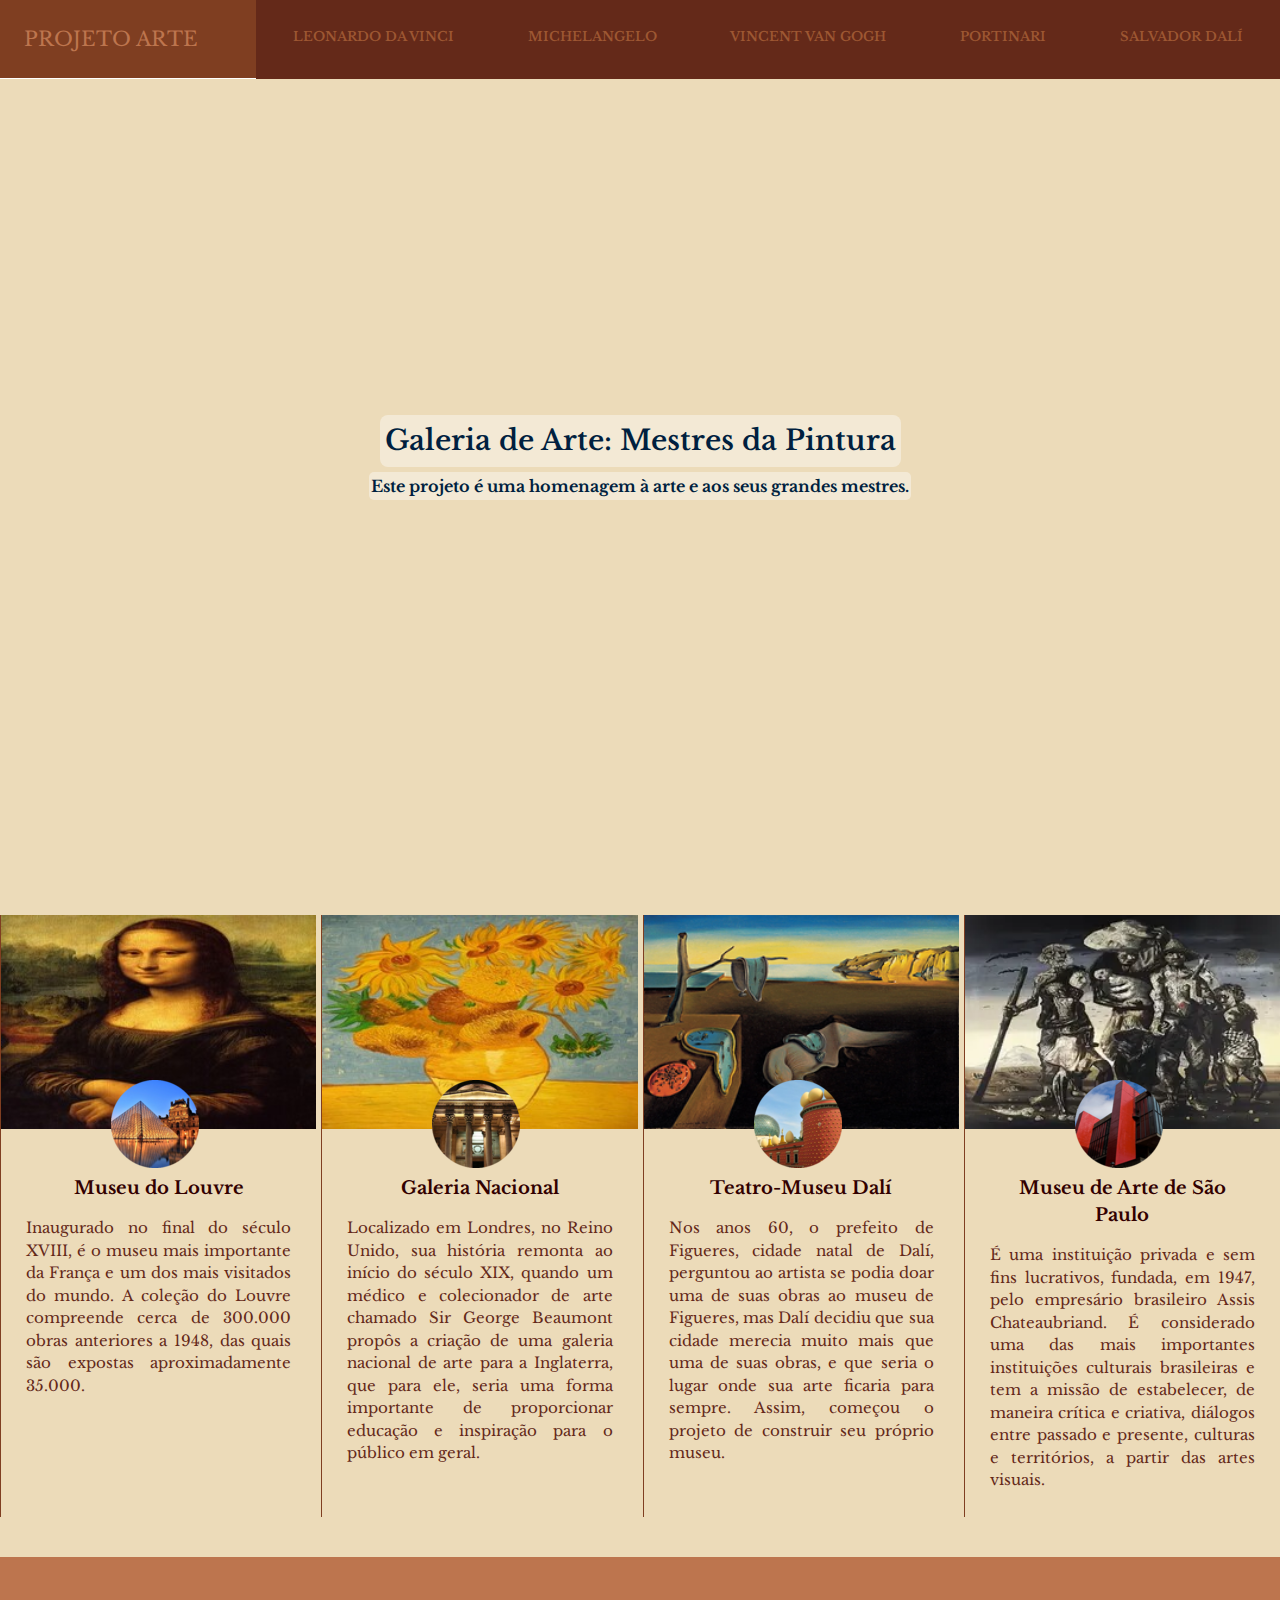
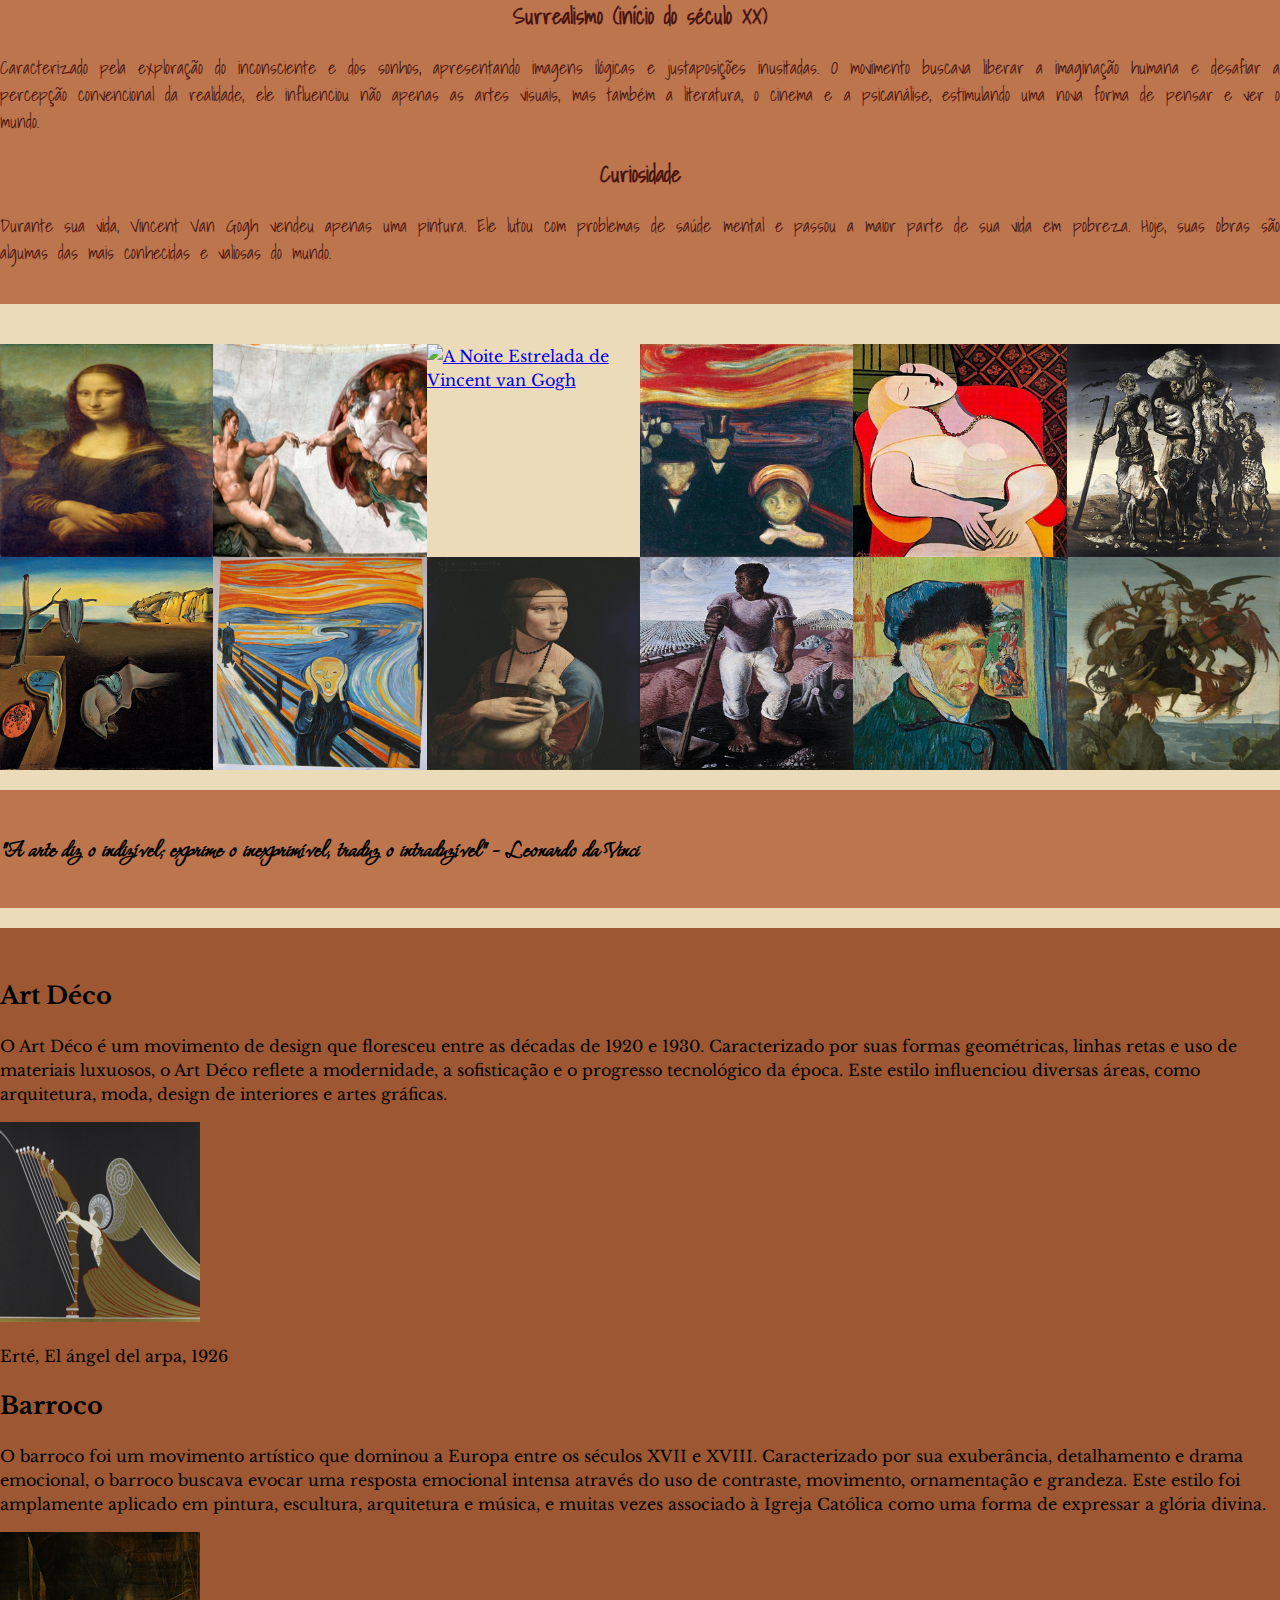
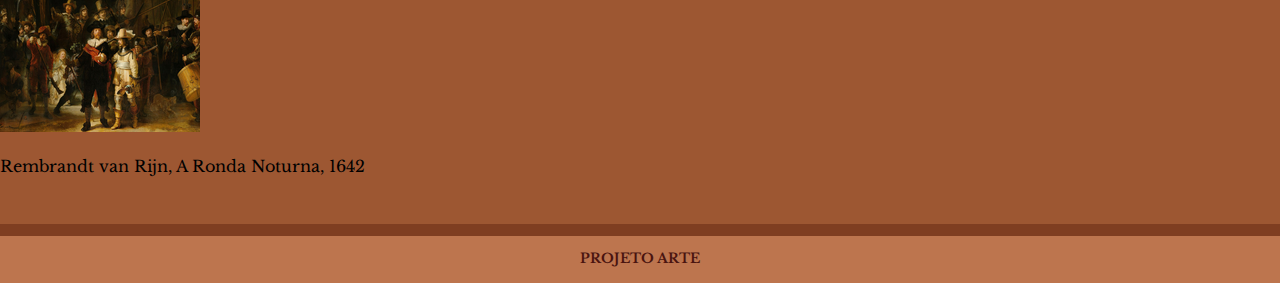
==== commit d1d2cb40: "Finalização de aqruivo README" ====
--- a/public/index.html
+++ b/public/index.html
@@ -9,10 +9,15 @@
   <meta name="description" content="Este projeto é uma homenagem à arte e aos seus grandes mestres.">
   <meta name="keywords" content="html5, tecnologia">
 
+  <link rel="icon" href="/assets/images/icon.png" type="image/png">
+
+
   <link rel="preconnect" href="https://fonts.googleapis.com">
   <link rel="preconnect" href="https://fonts.gstatic.com" crossorigin>
-  <link href="https://fonts.googleapis.com/css2?family=Grey+Qo&family=Libre+Baskerville:ital,wght@0,400;0,700;1,400&family=Shadows+Into+Light&display=swap" rel="stylesheet">
-  
+  <link
+    href="https://fonts.googleapis.com/css2?family=Grey+Qo&family=Libre+Baskerville:ital,wght@0,400;0,700;1,400&family=Shadows+Into+Light&display=swap"
+    rel="stylesheet">
+
   <script src="https://kit.fontawesome.com/cc080146df.js" crossorigin="anonymous"></script>
 
   <link rel="stylesheet" href="/style/style.css">
@@ -22,7 +27,11 @@
   <header class="header">
     <a href="index.html" class="logo">Projeto Arte</a>
 
-    <button style="display: none;" class="header__btn">Menu</button>
+    <button style="display: none;" class="header__btn">
+      <i class="fa-solid fa-bars fa-xl" style="color: #bd754e;"></i>
+      <span class="sr-only">Menu</span>
+    </button>
+
 
     <nav class="header__nav">
       <ul>
@@ -116,103 +125,89 @@
   </section>
 
   <section class="content">
-    <div class="container">
-      <article>
-        <h3>Surrealismo (início do século XX)</h4>
-          <p>Caracterizado pela exploração do inconsciente e dos sonhos, apresentando imagens ilógicas e justaposições
-            inusitadas. O movimento buscava liberar a imaginação humana e desafiar a percepção convencional da
-            realidade, ele influenciou não apenas as artes visuais, mas também a literatura, o cinema e a psicanálise,
-            estimulando uma nova forma de pensar e ver o mundo.</p>
-      </article>
-
-      <article>
-        <h3>Curiosidade</h4>
-          <p>Durante sua vida, Vincent Van Gogh vendeu apenas uma pintura. Ele lutou com problemas de saúde mental e passou a
-            maior parte de sua vida em pobreza. Hoje, suas obras são algumas das mais conhecidas e valiosas do mundo.
-          </p>
-      </article>
-    </div>
+
+    <article>
+      <h3>Surrealismo (início do século XX)</h3>
+      <p>Caracterizado pela exploração do inconsciente e dos sonhos, apresentando imagens ilógicas e justaposições
+        inusitadas. O movimento buscava liberar a imaginação humana e desafiar a percepção convencional da
+        realidade, ele influenciou não apenas as artes visuais, mas também a literatura, o cinema e a psicanálise,
+        estimulando uma nova forma de pensar e ver o mundo.</p>
+    </article>
+
+    <article>
+      <h3>Curiosidade</h3>
+      <p>Durante sua vida, Vincent Van Gogh vendeu apenas uma pintura. Ele lutou com problemas de saúde mental e passou
+        a
+        maior parte de sua vida em pobreza. Hoje, suas obras são algumas das mais conhecidas e valiosas do mundo.
+      </p>
+    </article>
+
   </section>
 
   <section class="last-articles">
     <div class="last-articles__thumbs">
-      <a href="https://www.culturagenial.com/quadro-mona-lisa/" target="_blank"><img src="/assets/images/monalisa.png" alt="Mona Lisa de Leonardo da Vinci"></a>
-      <a href="https://www.culturagenial.com/a-criacao-de-adao-michelangelo/" target="_blank"><img src="/assets/images/criacaodeadao.png" alt="A criação de Adão de Michelangelo"></a>
-      <a href="https://www.culturagenial.com/quadro-a-noite-estrelada-de-vincent-van-gogh/" target="_blank"><img src="/assets/images/noiteestrelada2.png" alt="A Noite Estrelada de Vincent van Gogh"></a>
-      <a href="https://app.fta.art/pt/artwork/7b3c48d90f0fc8e8decf4167439cd0cd4ea3c3b1" target="_blank"><img src="/assets/images/ansiedade.png" alt="Ansiedade de Edvard Munch"></a>
-      <a href="https://www.wikiwand.com/pt/Le_R%C3%AAve" target="_blank"><img src="/assets/images/lereve.png" alt="Le Rêve de Pablo Picasso"></a>
-      <a href="https://www.culturagenial.com/quadro-retirantes-de-candido-portinari/" target="_blank"><img src="/assets/images/osretirantes.png" alt="Os retirantes de Candido Portinari"></a>
-      <a href="https://www.culturagenial.com/a-persistencia-da-memoria-de-salvador-dali/" target="_blank"><img src="/assets/images/persistenciadamemoria.png" alt="A persistência da memória de Salvador Dalí"></a>
-      <a href="https://www.culturagenial.com/quadro-o-grito-de-edvard-munch/" target="_blank"><img src="/assets/images/ogrito.png" alt="O grito de Edvard Munch"></a>
-      <a href="https://www.wikiart.org/pt/leonardo-da-vinci/dama-com-arminho-1496" target="_blank"><img src="/assets/images/damacomarminho.png" alt="Dama com Arminho de Leonardo Da Vinci"></a>
-      <a href="https://www.culturagenial.com/o-lavrador-de-cafe-candido-portinari-analise/" target="_blank"><img src="/assets/images/lavradordecafe.png" alt="O lavrador de café de Candido Portinari "></a>
-      <a href="https://www.wikiart.org/pt/vincent-van-gogh/autorretrato-com-a-orelha-enfaixada-1889" target="_blank"><img src="/assets/images/vangogh.png" alt="Autorretrato com a orelha enfaixada de Vincent van Gogh"></a>
-      <a href="https://www.universia.net/br/actualidad/vida-universitaria/conheca-pintura-tormento-santo-antonio-michelangelo-1021683.html" target="_blank"><img src="/assets/images/tormentosantoantonio.png" alt="O Tormento de Santo Antônio de Michelangelo"></a>
-    </div>
-  </section>
-
-
-  <div class="phrases-slider">
-    <div class="slideshow">
-      <p>"A arte diz o indizível; exprime o inexprimível, traduz o intraduzível." - Leonardo da Vinci</p>
-      <p>"Eu sonho minha pintura e então pinto meu sonho." - Vincent Van Gogh</p>
-      <p>"A arte é a expressão de um povo, uma linguagem universal que atravessa fronteiras." - Cândido Portinari</p>
-      <p>"A natureza não é apenas aquilo que é visível aos olhos... ela também é a imagem dos pensamentos e emoções." -
-        Edvard Munch</p>
-      <p>"Eu sou um surrealista, e o surrealismo é a realidade superior. - "Salvador Dalí</p>
-      <p>"Todo ato de criação é antes de tudo um ato de destruição. - "Pablo Picasso</p>
-      <span class="prev" style="display: none;"><i class="fas fa-angle-left fa-4x"></i></span>
-      <span class="next" style="display: none;"><i class="fas fa-angle-right fa-4x"></i></span>
-    </div>
+      <a href="https://www.culturagenial.com/quadro-mona-lisa/" target="_blank"><img src="/assets/images/monalisa.png"
+          alt="Mona Lisa de Leonardo da Vinci"></a>
+      <a href="https://www.culturagenial.com/a-criacao-de-adao-michelangelo/" target="_blank"><img
+          src="/assets/images/criacaodeadao.png" alt="A criação de Adão de Michelangelo"></a>
+      <a href="https://www.culturagenial.com/quadro-a-noite-estrelada-de-vincent-van-gogh/" target="_blank"><img
+          src="/assets/images/noiteestrelada2.png" alt="A Noite Estrelada de Vincent van Gogh"></a>
+      <a href="https://app.fta.art/pt/artwork/7b3c48d90f0fc8e8decf4167439cd0cd4ea3c3b1" target="_blank"><img
+          src="/assets/images/ansiedade.png" alt="Ansiedade de Edvard Munch"></a>
+      <a href="https://www.wikiwand.com/pt/Le_R%C3%AAve" target="_blank"><img src="/assets/images/lereve.png"
+          alt="Le Rêve de Pablo Picasso"></a>
+      <a href="https://www.culturagenial.com/quadro-retirantes-de-candido-portinari/" target="_blank"><img
+          src="/assets/images/osretirantes.png" alt="Os retirantes de Candido Portinari"></a>
+      <a href="https://www.culturagenial.com/a-persistencia-da-memoria-de-salvador-dali/" target="_blank"><img
+          src="/assets/images/persistenciadamemoria.png" alt="A persistência da memória de Salvador Dalí"></a>
+      <a href="https://www.culturagenial.com/quadro-o-grito-de-edvard-munch/" target="_blank"><img
+          src="/assets/images/ogrito.png" alt="O grito de Edvard Munch"></a>
+      <a href="https://www.wikiart.org/pt/leonardo-da-vinci/dama-com-arminho-1496" target="_blank"><img
+          src="/assets/images/damacomarminho.png" alt="Dama com Arminho de Leonardo Da Vinci"></a>
+      <a href="https://www.culturagenial.com/o-lavrador-de-cafe-candido-portinari-analise/" target="_blank"><img
+          src="/assets/images/lavradordecafe.png" alt="O lavrador de café de Candido Portinari "></a>
+      <a href="https://www.wikiart.org/pt/vincent-van-gogh/autorretrato-com-a-orelha-enfaixada-1889"
+        target="_blank"><img src="/assets/images/vangogh.png"
+          alt="Autorretrato com a orelha enfaixada de Vincent van Gogh"></a>
+      <a href="https://www.universia.net/br/actualidad/vida-universitaria/conheca-pintura-tormento-santo-antonio-michelangelo-1021683.html"
+        target="_blank"><img src="/assets/images/tormentosantoantonio.png"
+          alt="O Tormento de Santo Antônio de Michelangelo"></a>
+    </div>
+  </section>
+
+
+  <div class="phrases-slider"> 
+    <p>"A arte diz o indizível; exprime o inexprimível, traduz o intraduzível" - Leonardo da Vinci</p>
   </div>
 
   <section class="artmovements-container">
-    <div class="artmovements-slideshow">
-      <section>
-        <h2>Art Déco</h2>
-        <p>O Art Déco é um movimento de design que floresceu entre as décadas de 1920 e 1930. Caracterizado por suas
-          formas geométricas, linhas retas e uso de materiais luxuosos, o Art Déco reflete a modernidade, a sofisticação
-          e o progresso tecnológico da época. Este estilo influenciou diversas áreas, como arquitetura, moda, design de
-          interiores e artes gráficas.</p>
-        <img src="/assets/images/elangeldelarpa.png" alt="">
-        <p class="center-p">Erté, El ángel del arpa, 1926</p>
-      </section>
-
-      <section>
-        <h2>Classicismo</h2>
-        <p>O classicismo é um movimento artístico e cultural que surgiu no final do século XVIII, inspirado pela arte e
-          cultura da Antiguidade Clássica, particularmente da Grécia e Roma. Este estilo valoriza a harmonia, a
-          proporção, a simplicidade e a clareza. O classicismo rejeita o excesso do barroco, buscando um retorno aos
-          princípios clássicos de equilíbrio e beleza idealizada.</p>
-        <img src="/assets/images/juramentodoshoracios.png" alt="">
-        <p class="center-p">Jacques-Louis David, O Juramento dos Horácios, 1784</p>
-      </section>
-
-      <section>
-        <h2>Minimalismo</h2>
-        <p>O minimalismo é um movimento artístico e estético que surgiu na década de 1960, focando na simplicidade e na
-          redução ao essencial. Caracterizado por linhas limpas, formas geométricas e uso restrito de cores, o
-          minimalismo busca eliminar excessos e destacar a pureza dos materiais e a clareza da forma. Este movimento se
-          manifestou em diversas disciplinas, incluindo artes visuais, design, arquitetura e música.</p>
-        <img src="/assets/images/vazio6.png" alt="">
-        <p class="center-p">Grazi Azevedo. Vazio 6, 2016</p>
-      </section>
-
-      <section>
-        <h2>Barroco</h2>
-        <p>O barroco foi um movimento artístico que dominou a Europa entre os séculos XVII e XVIII. Caracterizado por
-          sua exuberância, detalhamento e drama emocional, o barroco buscava evocar uma resposta emocional intensa
-          através do uso de contraste, movimento, ornamentação e grandeza. Este estilo foi amplamente aplicado em
-          pintura, escultura, arquitetura e música, e muitas vezes associado à Igreja Católica como uma forma de
-          expressar a glória divina.</p>
-        <img src="/assets/images/arondanoturna.png" alt="">
-        <p class="center-p">Rembrandt van Rijn, A Ronda Noturna, 1642</p>
-      </section>
-    </div>
-
-    <span class="prev" style="display: none;"><i class="fas fa-angle-left fa-2x"></i></span>
-    <span class="next" style="display: none;"><i class="fas fa-angle-right fa-2x"></i></span>
-
+
+    <div class="artmovements-content">
+      <h2>Art Déco</h2>
+      <p>
+        O Art Déco é um movimento de design que floresceu entre as décadas de 1920 e 1930. Caracterizado por suas
+        formas geométricas, linhas retas e uso de materiais luxuosos, o Art Déco reflete a modernidade, a sofisticação
+        e o progresso tecnológico da época. Este estilo influenciou diversas áreas, como arquitetura, moda, design de
+        interiores e artes gráficas.
+      </p>
+      <img src="/assets/images/elangeldelarpa.png" alt="Erté, El ángel del arpa, 1926">
+      <p> Erté, El ángel del arpa, 1926</p>
+    </div>
+
+    <div class="artmovements-content">
+      <h2>Barroco</h2>
+
+      <p>
+        O barroco foi um movimento artístico que dominou a Europa entre os séculos XVII e XVIII.
+        Caracterizado por
+        sua exuberância, detalhamento e drama emocional, o barroco buscava evocar uma resposta emocional intensa
+        através do uso de contraste, movimento, ornamentação e grandeza. Este estilo foi amplamente aplicado em
+        pintura, escultura, arquitetura e música, e muitas vezes associado à Igreja Católica como uma forma de
+        expressar a glória divina.
+      </p>
+      <img src="/assets/images/arondanoturna.png" alt="Rembrandt van Rijn, A Ronda Noturna, 1642">
+      <p>Rembrandt van Rijn, A Ronda Noturna, 1642</p>
+    </div>
   </section>
 
   <footer class="footer">
@@ -222,7 +217,9 @@
   </footer>
 
   <script src="/js/menu.js"></script>
+  <script src="/js/carousel.js"></script>
   <script src="/js/main.js"></script>
+  
 </body>
 
 </html>